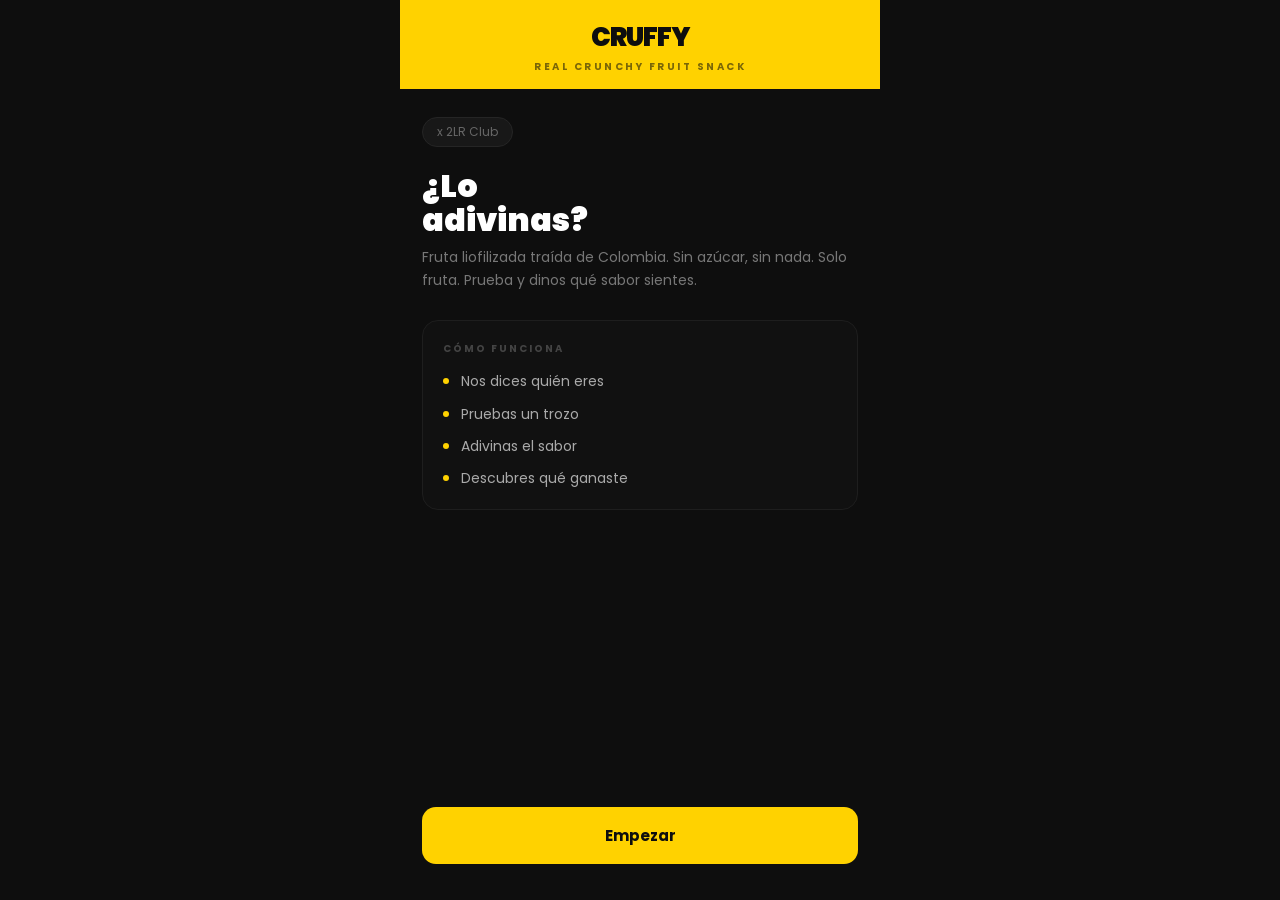
==== index.html @ 28d256d6 "feat: landing page Try & Guess con integración Google Sheets Flujo completo: formulario de lead → el" ====
<!DOCTYPE html>
<html lang="es">
<head>
  <meta charset="UTF-8" />
  <meta name="viewport" content="width=device-width, initial-scale=1.0, maximum-scale=1.0" />
  <meta name="description" content="Prueba Cruffy — fruta liofilizada de Colombia, sin azúcar. Adivina el sabor y gana un descuento." />
  <title>Cruffy — Try &amp; Guess</title>

  <!-- Preconnect para reducir latencia de fuentes -->
  <link rel="preconnect" href="https://fonts.googleapis.com" />
  <link rel="preconnect" href="https://fonts.gstatic.com" crossorigin />
  <link
    href="https://fonts.googleapis.com/css2?family=Poppins:wght@400;600;700;900&display=swap"
    rel="stylesheet"
  />

  <link rel="stylesheet" href="style.css" />
</head>
<body>
  <div class="app" role="main">

    <!-- ══════════════════════════════════════════ -->
    <!-- STEP 0: LANDING                           -->
    <!-- ══════════════════════════════════════════ -->
    <section class="step active" id="step-0" aria-label="Bienvenida">
      <header class="header" role="banner">
        <div class="brand" aria-label="Cruffy">CRUFFY</div>
        <div class="tagline" aria-hidden="true">Real crunchy fruit snack</div>
      </header>

      <div class="content">
        <div class="partner-badge" id="partner-badge" aria-label="Activación en colaboración con">x 2LR Club</div>

        <h1 class="step-title">¿Lo<br />adivinas?</h1>
        <p class="step-sub">
          Fruta liofilizada traída de Colombia. Sin azúcar, sin nada. Solo fruta.
          Prueba y dinos qué sabor sientes.
        </p>

        <div class="how-card" aria-label="Cómo funciona">
          <div class="how-label" aria-hidden="true">Cómo funciona</div>
          <ol class="how-list">
            <li class="how-step">
              <span class="how-dot" aria-hidden="true"></span>
              <span class="how-text">Nos dices quién eres</span>
            </li>
            <li class="how-step">
              <span class="how-dot" aria-hidden="true"></span>
              <span class="how-text">Pruebas un trozo</span>
            </li>
            <li class="how-step">
              <span class="how-dot" aria-hidden="true"></span>
              <span class="how-text">Adivinas el sabor</span>
            </li>
            <li class="how-step">
              <span class="how-dot" aria-hidden="true"></span>
              <span class="how-text">Descubres qué ganaste</span>
            </li>
          </ol>
        </div>

        <div class="spacer"></div>
        <button class="btn-primary" id="btn-start" type="button">Empezar</button>
      </div>
    </section>

    <!-- ══════════════════════════════════════════ -->
    <!-- STEP 1: FORM                              -->
    <!-- ══════════════════════════════════════════ -->
    <section class="step" id="step-1" aria-label="Formulario de datos" aria-hidden="true">
      <header class="header" role="banner">
        <div class="brand" aria-label="Cruffy">CRUFFY</div>
        <div class="tagline" aria-hidden="true">Antes de probar</div>
      </header>

      <div class="content">
        <h1 class="step-title">Cuéntanos<br />un poco</h1>
        <p class="step-sub">Nada complicado. Solo para saber con quién estamos hablando.</p>

        <div class="alert" id="form-alert" role="alert" aria-live="assertive" aria-atomic="true">
          Necesitamos al menos un contacto (WhatsApp o email) para mandarte lo que ganas.
        </div>

        <form id="lead-form" novalidate>
          <div class="field">
            <label for="f-nombre">Tu nombre</label>
            <input
              type="text"
              id="f-nombre"
              name="nombre"
              placeholder="Cómo te llaman"
              autocomplete="given-name"
              required
              aria-required="true"
            />
          </div>

          <div class="field-row">
            <div class="field">
              <label for="f-whatsapp">WhatsApp</label>
              <input
                type="tel"
                id="f-whatsapp"
                name="whatsapp"
                placeholder="+39…"
                autocomplete="tel"
                inputmode="tel"
                aria-describedby="contact-note"
              />
            </div>
            <div class="field">
              <label for="f-email">Email</label>
              <input
                type="email"
                id="f-email"
                name="email"
                placeholder="tu@email.com"
                autocomplete="email"
                inputmode="email"
                aria-describedby="contact-note"
              />
            </div>
          </div>
          <p class="field-note" id="contact-note">
            Al menos uno. Te mandamos el resultado por donde prefieras.
          </p>

          <div class="field" style="margin-top: 6px">
            <label for="f-zona">
              ¿Por qué zona de Milán entrenas?
              <span class="label-optional" aria-label="opcional">— opcional</span>
            </label>
            <input
              type="text"
              id="f-zona"
              name="zona"
              placeholder="Navigli, Isola, Porta Romana…"
              aria-describedby="zona-hint"
            />
            <p class="field-note" id="zona-hint" style="margin-top:6px">
              Nos ayuda a llegar a tu gimnasio.
            </p>
          </div>

          <div class="spacer"></div>
          <button class="btn-primary" type="submit">A probar →</button>
        </form>
      </div>
    </section>

    <!-- ══════════════════════════════════════════ -->
    <!-- STEP 2: TASTE                             -->
    <!-- ══════════════════════════════════════════ -->
    <section class="step" id="step-2" aria-label="Elige el sabor" aria-hidden="true">
      <header class="header" role="banner">
        <div class="brand" aria-label="Cruffy">CRUFFY</div>
        <div class="tagline" aria-hidden="true">Momento de la verdad</div>
      </header>

      <div class="content">
        <div class="taste-card">
          <span class="taste-icon" aria-hidden="true">👆</span>
          <h2 class="taste-title">Toma un trozo</h2>
          <p class="taste-desc">
            Laura te da a probar. Mastícalo tranquilo. Cierra los ojos si quieres.
            ¿Qué fruta es?
          </p>
        </div>

        <p class="guess-hint" aria-label="Selecciona lo que sientes">¿Qué sientes?</p>

        <div class="flavor-grid" role="group" aria-label="Opciones de sabor">
          <button class="flavor-btn" type="button" data-flavor="mango" aria-label="Mango — dulce y tropical">
            <span class="f-emoji" aria-hidden="true">🥭</span>
            <span class="f-name">Mango</span>
            <span class="f-desc">Dulce, tropical</span>
          </button>
          <button class="flavor-btn" type="button" data-flavor="pina" aria-label="Piña — fresca y ácida">
            <span class="f-emoji" aria-hidden="true">🍍</span>
            <span class="f-name">Piña</span>
            <span class="f-desc">Fresca, ácida</span>
          </button>
        </div>
      </div>
    </section>

    <!-- ══════════════════════════════════════════ -->
    <!-- STEP 2B: TRANSITION                       -->
    <!-- ══════════════════════════════════════════ -->
    <section class="step" id="step-2b" aria-label="Cargando resultado" aria-hidden="true">
      <header class="header" role="banner">
        <div class="brand" aria-label="Cruffy">CRUFFY</div>
        <div class="tagline" aria-hidden="true">Un momento…</div>
      </header>

      <div class="content">
        <div class="spinner-wrap" role="status" aria-live="polite" aria-label="Revelando tu sabor, espera un momento">
          <div class="spin-ring" aria-hidden="true"></div>
          <p class="spin-text" aria-hidden="true">Revelando tu sabor…</p>
        </div>
      </div>
    </section>

    <!-- ══════════════════════════════════════════ -->
    <!-- STEP 3: RESULT + TICKET                   -->
    <!-- ══════════════════════════════════════════ -->
    <section class="step" id="step-3" aria-label="Tu resultado" aria-hidden="true">
      <header class="header" role="banner">
        <div class="brand" aria-label="Cruffy">CRUFFY</div>
        <div class="tagline" aria-hidden="true">Tu resultado</div>
      </header>

      <div class="content">

        <div class="result-badge correct pop-in" id="result-badge" role="status" aria-live="polite" aria-atomic="true">
          <span class="r-icon" id="r-icon" aria-hidden="true">🏆</span>
          <p class="r-title" id="r-title">¡Paladar de experto!</p>
          <p class="r-sub" id="r-sub">No cualquiera lo adivina a la primera. Eres de los nuestros.</p>
        </div>

        <div class="ticket" aria-label="Tu ticket de descuento">
          <div class="ticket-top">
            <p class="t-event-label" aria-hidden="true">Activación</p>
            <p class="t-event-name" id="ticket-event">2LR Club · Junio 2026</p>
          </div>

          <div class="t-section">
            <p class="t-label" id="prices-label">Si quieres el pack completo</p>
            <ul class="price-list" aria-labelledby="prices-label">
              <li class="price-item">
                <span class="p-desc">1 pack</span>
                <span class="p-price">€3.99</span>
              </li>
              <li class="price-item highlight">
                <span class="p-desc">2 packs — mango + piña</span>
                <span class="p-price">€7</span>
              </li>
              <li class="price-item">
                <span class="p-desc">6 packs · semana entera</span>
                <span class="p-price">€20</span>
              </li>
              <li class="price-item">
                <span class="p-desc">12 packs · dos semanas</span>
                <span class="p-price">€40</span>
              </li>
            </ul>
          </div>

          <div class="t-section">
            <p class="t-label" id="code-label">Tu código para pedirlo online</p>
            <div class="code-wrap" aria-labelledby="code-label">
              <p class="code-val" id="ticket-code">CRUFFY2LR</p>
              <p class="code-note" id="ticket-pct">12% OFF en cruffyfoods.com</p>
            </div>

            <div class="cd-wrap" aria-label="Tiempo restante del código">
              <p class="cd-label" aria-hidden="true">Válido durante</p>
              <div class="cd-row" role="timer" aria-live="off">
                <div class="cd-box">
                  <span class="cd-num" id="cd-d" aria-label="días">07</span>
                  <span class="cd-unit" aria-hidden="true">días</span>
                </div>
                <div class="cd-box">
                  <span class="cd-num" id="cd-h" aria-label="horas">00</span>
                  <span class="cd-unit" aria-hidden="true">horas</span>
                </div>
                <div class="cd-box">
                  <span class="cd-num" id="cd-m" aria-label="minutos">00</span>
                  <span class="cd-unit" aria-hidden="true">min</span>
                </div>
              </div>
            </div>
          </div>
        </div><!-- /ticket -->

        <a
          class="btn-ig"
          href="https://instagram.com/cruffy_eu"
          target="_blank"
          rel="noopener noreferrer"
          aria-label="Síguenos en Instagram, abre en nueva pestaña"
        >
          Síguenos en Instagram — @cruffy_eu
        </a>

        <p class="show-note" aria-live="polite">Muéstrale esta pantalla a Laura</p>

      </div>
    </section>

  </div><!-- /app -->

  <script src="app.js"></script>
</body>
</html>
---- style.css ----
/* ═══════════════════════════════════════════════
   CRUFFY — Try & Guess
   style.css
   ─────────────────────────────────────────────
   Secciones:
   1. Reset & base
   2. Layout de la app y steps
   3. Header
   4. Contenido general
   5. Cómo funciona
   6. Formulario
   7. Botones
   8. Paso "taste" — tarjeta y sabores
   9. Spinner / transición
   10. Resultado + ticket
   11. Countdown
   12. Botón Instagram + nota final
   13. Animaciones
   ═══════════════════════════════════════════════ */


/* ─── 1. Reset & base ─────────────────────────── */

*,
*::before,
*::after {
  margin: 0;
  padding: 0;
  box-sizing: border-box;
  -webkit-tap-highlight-color: transparent;
}

body {
  font-family: 'Poppins', sans-serif;
  background: #0E0E0E;
  color: #FFF;
  min-height: 100vh;
  display: flex;
  justify-content: center;
}

/* Reduce animaciones para usuarios que lo prefieren */
@media (prefers-reduced-motion: reduce) {
  *,
  *::before,
  *::after {
    animation-duration: 0.01ms !important;
    transition-duration: 0.01ms !important;
  }
}


/* ─── 2. Layout: app y steps ──────────────────── */

.app {
  width: 100%;
  max-width: 480px;
  min-height: 100vh;
}

.step {
  display: none;
  flex-direction: column;
  min-height: 100vh;
}

.step.active {
  display: flex;
}


/* ─── 3. Header ───────────────────────────────── */

.header {
  background: #FFD200;
  padding: 18px 24px 14px;
  text-align: center;
  flex-shrink: 0;
}

.brand {
  font-size: 26px;
  font-weight: 900;
  color: #0E0E0E;
  letter-spacing: -1px;
}

.tagline {
  font-size: 10px;
  font-weight: 700;
  color: #0E0E0E;
  letter-spacing: 2.5px;
  text-transform: uppercase;
  opacity: 0.55;
  margin-top: 2px;
}


/* ─── 4. Contenido general ────────────────────── */

.content {
  flex: 1;
  padding: 28px 22px 36px;
  display: flex;
  flex-direction: column;
}

.spacer {
  flex: 1;
  min-height: 24px;
}

.partner-badge {
  display: inline-flex;
  align-items: center;
  background: #181818;
  border: 1px solid #252525;
  border-radius: 20px;
  padding: 5px 14px;
  font-size: 12px;
  color: #666;
  margin-bottom: 22px;
  width: fit-content;
}

.step-title {
  font-size: 32px;
  font-weight: 900;
  line-height: 1.05;
  margin-bottom: 10px;
}

.step-sub {
  font-size: 14px;
  color: #777;
  line-height: 1.65;
  margin-bottom: 28px;
}


/* ─── 5. Cómo funciona ────────────────────────── */

.how-card {
  background: #111;
  border: 1px solid #1E1E1E;
  border-radius: 16px;
  padding: 20px;
  margin-bottom: 28px;
}

.how-label {
  font-size: 10px;
  font-weight: 700;
  letter-spacing: 2px;
  text-transform: uppercase;
  color: #444;
  margin-bottom: 14px;
}

.how-list {
  list-style: none;
}

.how-step {
  display: flex;
  align-items: flex-start;
  gap: 12px;
  margin-bottom: 12px;
}

.how-step:last-child {
  margin-bottom: 0;
}

.how-dot {
  width: 6px;
  height: 6px;
  background: #FFD200;
  border-radius: 50%;
  flex-shrink: 0;
  margin-top: 7px;
}

.how-text {
  font-size: 14px;
  color: #AAA;
  line-height: 1.45;
}


/* ─── 6. Formulario ───────────────────────────── */

.field {
  margin-bottom: 16px;
}

.field label {
  font-size: 10px;
  font-weight: 700;
  letter-spacing: 1.5px;
  text-transform: uppercase;
  color: #555;
  display: block;
  margin-bottom: 9px;
}

.label-optional {
  font-size: 10px;
  color: #3A3A3A;
  font-weight: 400;
  text-transform: none;
  letter-spacing: 0;
}

.field input {
  width: 100%;
  background: #111;
  border: 1.5px solid #222;
  border-radius: 12px;
  padding: 14px 16px;
  font-size: 16px;   /* ≥16px evita zoom en iOS */
  color: #FFF;
  font-family: 'Poppins', sans-serif;
  outline: none;
  transition: border-color 0.2s;
}

.field input:focus {
  border-color: #FFD200;
  /* Visible focus ring para teclado */
  box-shadow: 0 0 0 3px rgba(255, 210, 0, 0.18);
}

.field input::placeholder {
  color: #3A3A3A;
}

.field-row {
  display: grid;
  grid-template-columns: 1fr 1fr;
  gap: 12px;
}

.field-note {
  font-size: 11px;
  color: #444;
  margin-top: 6px;
  line-height: 1.4;
}

.alert {
  background: #1A1200;
  border: 1px solid #3A2D00;
  border-radius: 10px;
  padding: 12px 14px;
  font-size: 13px;
  color: #AA8800;
  margin-bottom: 14px;
  display: none;
}

.alert.visible {
  display: block;
}


/* ─── 7. Botones ──────────────────────────────── */

.btn-primary {
  width: 100%;
  background: #FFD200;
  color: #0E0E0E;
  border: none;
  border-radius: 14px;
  padding: 17px;
  font-size: 15px;
  font-weight: 700;
  cursor: pointer;
  font-family: 'Poppins', sans-serif;
  transition: transform 0.1s, opacity 0.1s;
}

.btn-primary:hover {
  opacity: 0.92;
}

.btn-primary:active {
  transform: scale(0.97);
  opacity: 0.85;
}

.btn-primary:focus-visible {
  outline: 3px solid #FFF;
  outline-offset: 3px;
}


/* ─── 8. Taste — tarjeta y sabores ───────────── */

.taste-card {
  background: #111;
  border: 1px solid #1E1E1E;
  border-radius: 20px;
  padding: 32px 24px;
  text-align: center;
  margin-bottom: 32px;
}

.taste-icon {
  font-size: 48px;
  margin-bottom: 14px;
  display: block;
}

.taste-title {
  font-size: 20px;
  font-weight: 700;
  margin-bottom: 8px;
}

.taste-desc {
  font-size: 14px;
  color: #777;
  line-height: 1.6;
}

.guess-hint {
  font-size: 11px;
  font-weight: 700;
  letter-spacing: 2px;
  text-transform: uppercase;
  color: #444;
  text-align: center;
  margin-bottom: 18px;
}

.flavor-grid {
  display: grid;
  grid-template-columns: 1fr 1fr;
  gap: 14px;
}

.flavor-btn {
  background: #111;
  border: 1.5px solid #222;
  border-radius: 20px;
  padding: 30px 14px;
  text-align: center;
  cursor: pointer;
  transition: border-color 0.2s, background 0.2s, transform 0.1s;
  font-family: 'Poppins', sans-serif;
  color: #FFF;
  width: 100%;
  display: flex;
  flex-direction: column;
  align-items: center;
}

.flavor-btn:hover {
  border-color: #333;
  background: #161616;
}

.flavor-btn:active {
  transform: scale(0.95);
}

.flavor-btn:focus-visible {
  outline: none;
  border-color: #FFD200;
  box-shadow: 0 0 0 3px rgba(255, 210, 0, 0.18);
}

.f-emoji {
  font-size: 42px;
  display: block;
  margin-bottom: 10px;
}

.f-name {
  font-size: 17px;
  font-weight: 700;
}

.f-desc {
  font-size: 11px;
  color: #666;
  margin-top: 4px;
}


/* ─── 9. Spinner / transición ─────────────────── */

.spinner-wrap {
  display: flex;
  flex-direction: column;
  align-items: center;
  justify-content: center;
  flex: 1;
  gap: 18px;
}

.spin-ring {
  width: 42px;
  height: 42px;
  border: 3px solid #1E1E1E;
  border-top: 3px solid #FFD200;
  border-radius: 50%;
  animation: spin 0.75s linear infinite;
}

.spin-text {
  font-size: 14px;
  color: #555;
}

@keyframes spin {
  to { transform: rotate(360deg); }
}


/* ─── 10. Resultado + ticket ──────────────────── */

.result-badge {
  border-radius: 20px;
  padding: 28px 22px;
  text-align: center;
  margin-bottom: 22px;
}

.result-badge.correct {
  background: #FFD200;
}

.result-badge.wrong {
  background: #F4956A;
}

.r-icon {
  font-size: 48px;
  display: block;
  margin-bottom: 10px;
}

.r-title {
  font-size: 22px;
  font-weight: 900;
  color: #0E0E0E;
}

.r-sub {
  font-size: 13px;
  color: #333;
  margin-top: 6px;
  line-height: 1.5;
}

.ticket {
  background: #111;
  border: 1px solid #1E1E1E;
  border-radius: 20px;
  overflow: hidden;
  margin-bottom: 16px;
}

.ticket-top {
  background: #F4956A;
  padding: 12px 20px;
  text-align: center;
}

.t-event-label {
  font-size: 9px;
  font-weight: 700;
  letter-spacing: 2px;
  text-transform: uppercase;
  color: #5A2500;
  opacity: 0.75;
}

.t-event-name {
  font-size: 15px;
  font-weight: 700;
  color: #0E0E0E;
}

.t-section {
  padding: 18px 20px;
  border-bottom: 1px solid #1A1A1A;
}

.t-section:last-child {
  border-bottom: none;
}

.t-label {
  font-size: 9px;
  font-weight: 700;
  letter-spacing: 1.5px;
  text-transform: uppercase;
  color: #444;
  margin-bottom: 12px;
}

.price-list {
  list-style: none;
  display: flex;
  flex-direction: column;
  gap: 10px;
}

.price-item {
  display: flex;
  justify-content: space-between;
  align-items: center;
}

.p-desc {
  font-size: 13px;
  color: #777;
}

.p-price {
  font-size: 14px;
  font-weight: 600;
  color: #CCC;
}

.price-item.highlight .p-desc {
  color: #FFD200;
  font-size: 13px;
}

.price-item.highlight .p-price {
  color: #FFD200;
  font-size: 15px;
  font-weight: 700;
}

.code-wrap {
  background: #0A0A0A;
  border: 1px solid #222;
  border-radius: 12px;
  padding: 16px;
  text-align: center;
}

.code-val {
  font-size: 20px;
  font-weight: 900;
  color: #FFD200;
  letter-spacing: 3px;
}

.code-note {
  font-size: 12px;
  color: #555;
  margin-top: 4px;
}


/* ─── 11. Countdown ───────────────────────────── */

.cd-wrap {
  margin-top: 14px;
  text-align: center;
}

.cd-label {
  font-size: 10px;
  color: #444;
  text-transform: uppercase;
  letter-spacing: 1px;
  margin-bottom: 8px;
}

.cd-row {
  display: flex;
  justify-content: center;
  gap: 10px;
}

.cd-box {
  background: #0A0A0A;
  border-radius: 10px;
  padding: 10px 14px;
  min-width: 54px;
  text-align: center;
}

.cd-num {
  font-size: 20px;
  font-weight: 900;
  color: #FFD200;
  display: block;
  line-height: 1;
}

.cd-unit {
  font-size: 9px;
  color: #444;
  text-transform: uppercase;
  letter-spacing: 1px;
  margin-top: 3px;
  display: block;
}


/* ─── 12. Botón Instagram + nota final ────────── */

.btn-ig {
  width: 100%;
  background: transparent;
  border: 1px solid #2A2A2A;
  color: #888;
  border-radius: 14px;
  padding: 15px;
  font-size: 14px;
  font-weight: 500;
  cursor: pointer;
  text-align: center;
  text-decoration: none;
  display: block;
  margin-bottom: 10px;
  font-family: 'Poppins', sans-serif;
  transition: background 0.2s, color 0.2s, border-color 0.2s;
}

.btn-ig:hover {
  background: #1A1A1A;
  color: #FFF;
  border-color: #444;
}

.btn-ig:active {
  background: #1A1A1A;
  color: #FFF;
}

.btn-ig:focus-visible {
  outline: 3px solid #FFD200;
  outline-offset: 3px;
}

.show-note {
  text-align: center;
  font-size: 11px;
  color: #333;
  padding-top: 4px;
}


/* ─── 13. Animaciones ─────────────────────────── */

@keyframes popIn {
  0%   { transform: scale(0.75); opacity: 0; }
  65%  { transform: scale(1.04); }
  100% { transform: scale(1);    opacity: 1; }
}

.pop-in {
  animation: popIn 0.45s cubic-bezier(0.175, 0.885, 0.32, 1.275) forwards;
}
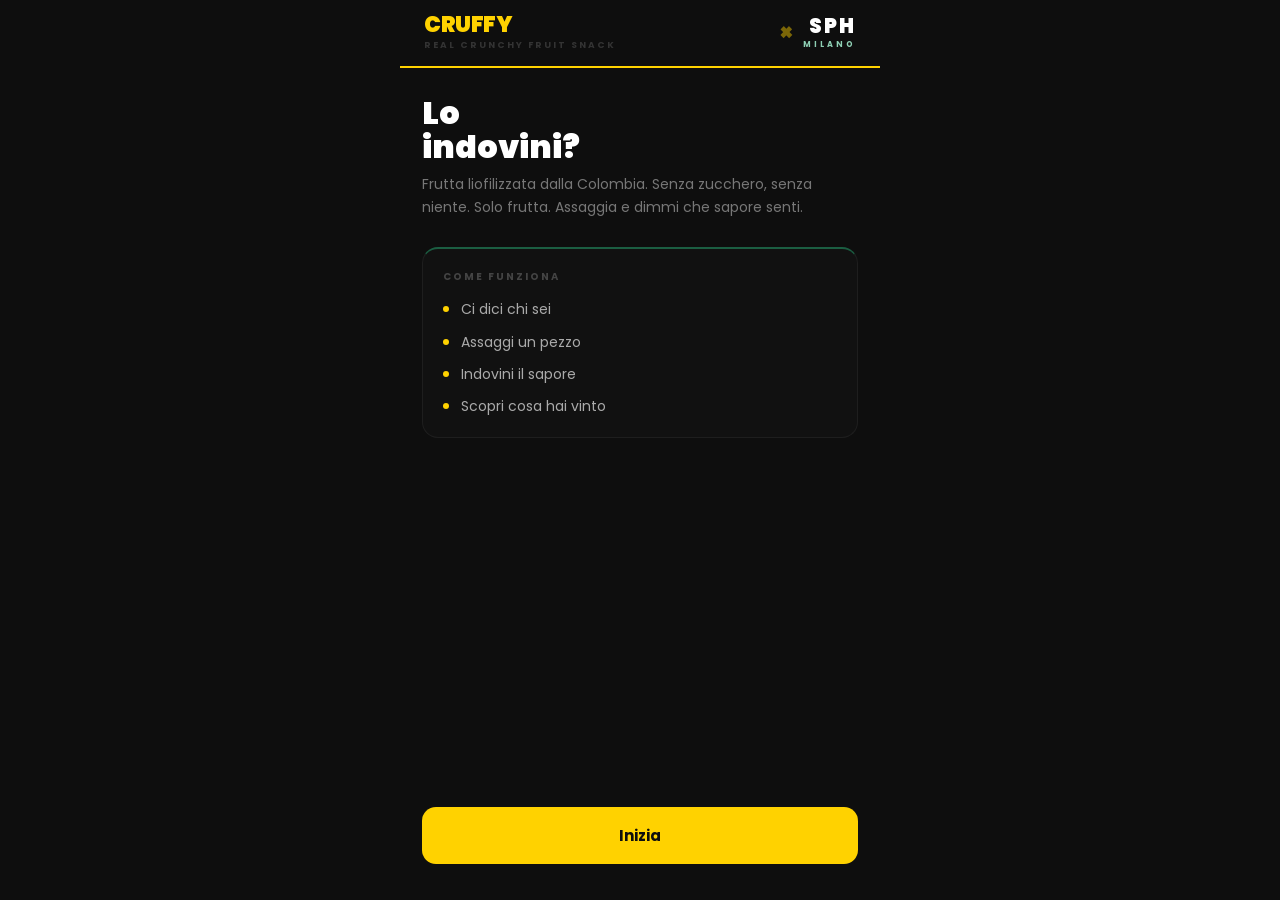
==== commit 2755b504: "feat: activación SPH Milano — diseño híbrido Cruffy × SPH, traducción al italiano - Header co-brande" ====
--- a/index.html
+++ b/index.html
@@ -3,8 +3,8 @@
 <head>
   <meta charset="UTF-8" />
   <meta name="viewport" content="width=device-width, initial-scale=1.0, maximum-scale=1.0" />
-  <meta name="description" content="Prueba Cruffy — fruta liofilizada de Colombia, sin azúcar. Adivina el sabor y gana un descuento." />
-  <title>Cruffy — Try &amp; Guess</title>
+  <meta name="description" content="Prova Cruffy a SPH Milano — frutta liofilizzata dalla Colombia, senza zucchero. Indovina il sapore e vinci uno sconto." />
+  <title>Cruffy × SPH Milano — Try &amp; Guess</title>
 
   <!-- Preconnect para reducir latencia de fuentes -->
   <link rel="preconnect" href="https://fonts.googleapis.com" />
@@ -24,126 +24,158 @@
     <!-- ══════════════════════════════════════════ -->
     <section class="step active" id="step-0" aria-label="Bienvenida">
       <header class="header" role="banner">
-        <div class="brand" aria-label="Cruffy">CRUFFY</div>
-        <div class="tagline" aria-hidden="true">Real crunchy fruit snack</div>
-      </header>
-
-      <div class="content">
-        <div class="partner-badge" id="partner-badge" aria-label="Activación en colaboración con">x 2LR Club</div>
-
-        <h1 class="step-title">¿Lo<br />adivinas?</h1>
+        <div class="collab-left">
+          <div class="brand" aria-label="Cruffy">CRUFFY</div>
+          <div class="collab-sub" aria-hidden="true">Real crunchy fruit snack</div>
+        </div>
+        <div class="collab-right" aria-label="In partnership con SPH Milano">
+          <span class="collab-times" aria-hidden="true">×</span>
+          <div class="collab-partner-block" aria-hidden="true">
+            <div class="collab-sph">SPH</div>
+            <div class="collab-sph-city">MILANO</div>
+          </div>
+        </div>
+      </header>
+
+      <div class="content">
+
+        <h1 class="step-title">Lo<br />indovini?</h1>
         <p class="step-sub">
-          Fruta liofilizada traída de Colombia. Sin azúcar, sin nada. Solo fruta.
-          Prueba y dinos qué sabor sientes.
+          Frutta liofilizzata dalla Colombia. Senza zucchero, senza niente. Solo frutta.
+          Assaggia e dimmi che sapore senti.
         </p>
 
-        <div class="how-card" aria-label="Cómo funciona">
-          <div class="how-label" aria-hidden="true">Cómo funciona</div>
+        <div class="how-card" aria-label="Come funziona">
+          <div class="how-label" aria-hidden="true">Come funziona</div>
           <ol class="how-list">
             <li class="how-step">
               <span class="how-dot" aria-hidden="true"></span>
-              <span class="how-text">Nos dices quién eres</span>
+              <span class="how-text">Ci dici chi sei</span>
             </li>
             <li class="how-step">
               <span class="how-dot" aria-hidden="true"></span>
-              <span class="how-text">Pruebas un trozo</span>
+              <span class="how-text">Assaggi un pezzo</span>
             </li>
             <li class="how-step">
               <span class="how-dot" aria-hidden="true"></span>
-              <span class="how-text">Adivinas el sabor</span>
+              <span class="how-text">Indovini il sapore</span>
             </li>
             <li class="how-step">
               <span class="how-dot" aria-hidden="true"></span>
-              <span class="how-text">Descubres qué ganaste</span>
+              <span class="how-text">Scopri cosa hai vinto</span>
             </li>
           </ol>
         </div>
 
         <div class="spacer"></div>
-        <button class="btn-primary" id="btn-start" type="button">Empezar</button>
+        <button class="btn-primary" id="btn-start" type="button">Inizia</button>
       </div>
     </section>
 
     <!-- ══════════════════════════════════════════ -->
     <!-- STEP 1: FORM                              -->
     <!-- ══════════════════════════════════════════ -->
-    <section class="step" id="step-1" aria-label="Formulario de datos" aria-hidden="true">
-      <header class="header" role="banner">
-        <div class="brand" aria-label="Cruffy">CRUFFY</div>
-        <div class="tagline" aria-hidden="true">Antes de probar</div>
-      </header>
-
-      <div class="content">
-        <h1 class="step-title">Cuéntanos<br />un poco</h1>
-        <p class="step-sub">Nada complicado. Solo para saber con quién estamos hablando.</p>
+    <section class="step" id="step-1" aria-label="Modulo dati" aria-hidden="true">
+
+      <header class="header" role="banner">
+        <div class="collab-left">
+          <div class="brand" aria-label="Cruffy">CRUFFY</div>
+          <div class="collab-sub" aria-hidden="true">Prima di assaggiare</div>
+        </div>
+        <div class="collab-right" aria-label="In partnership con SPH Milano">
+          <span class="collab-times" aria-hidden="true">×</span>
+          <div class="collab-partner-block" aria-hidden="true">
+            <div class="collab-sph">SPH</div>
+            <div class="collab-sph-city">MILANO</div>
+          </div>
+        </div>
+      </header>
+
+      <div class="content">
+
+        <p class="form-pretitle" aria-hidden="true">Profilo atleta</p>
+        <h1 class="step-title">Raccontaci<br />un po'</h1>
+        <p class="step-sub">Niente di complicato. Solo per sapere con chi stiamo parlando.</p>
 
         <div class="alert" id="form-alert" role="alert" aria-live="assertive" aria-atomic="true">
-          Necesitamos al menos un contacto (WhatsApp o email) para mandarte lo que ganas.
+          Abbiamo bisogno di almeno un contatto (WhatsApp o email) per mandarti quello che hai vinto.
         </div>
 
         <form id="lead-form" novalidate>
-          <div class="field">
-            <label for="f-nombre">Tu nombre</label>
-            <input
-              type="text"
-              id="f-nombre"
-              name="nombre"
-              placeholder="Cómo te llaman"
-              autocomplete="given-name"
-              required
-              aria-required="true"
-            />
-          </div>
-
-          <div class="field-row">
+
+          <div class="form-card">
+
+            <!-- Nome -->
             <div class="field">
-              <label for="f-whatsapp">WhatsApp</label>
+              <label for="f-nombre">Il tuo nome</label>
               <input
-                type="tel"
-                id="f-whatsapp"
-                name="whatsapp"
-                placeholder="+39…"
-                autocomplete="tel"
-                inputmode="tel"
-                aria-describedby="contact-note"
+                type="text"
+                id="f-nombre"
+                name="nombre"
+                placeholder="Come ti chiamano"
+                autocomplete="given-name"
+                required
+                aria-required="true"
               />
             </div>
-            <div class="field">
-              <label for="f-email">Email</label>
+
+            <div class="form-divider" aria-hidden="true"></div>
+
+            <!-- Contatti -->
+            <div class="field-row">
+              <div class="field">
+                <label for="f-whatsapp">WhatsApp</label>
+                <input
+                  type="tel"
+                  id="f-whatsapp"
+                  name="whatsapp"
+                  placeholder="+39…"
+                  autocomplete="tel"
+                  inputmode="tel"
+                  aria-describedby="contact-note"
+                />
+              </div>
+              <div class="field">
+                <label for="f-email">Email</label>
+                <input
+                  type="email"
+                  id="f-email"
+                  name="email"
+                  placeholder="tua@email.com"
+                  autocomplete="email"
+                  inputmode="email"
+                  aria-describedby="contact-note"
+                />
+              </div>
+            </div>
+            <p class="field-note" id="contact-note">
+              Almeno uno. Ti mandiamo il risultato dove preferisci.
+            </p>
+
+            <div class="form-divider" aria-hidden="true"></div>
+
+            <!-- Zona -->
+            <div class="field" style="margin-bottom: 0">
+              <label for="f-zona">
+                In quale zona di Milano giochi a padel?
+                <span class="label-optional" aria-label="facoltativo">— facoltativo</span>
+              </label>
               <input
-                type="email"
-                id="f-email"
-                name="email"
-                placeholder="tu@email.com"
-                autocomplete="email"
-                inputmode="email"
-                aria-describedby="contact-note"
+                type="text"
+                id="f-zona"
+                name="zona"
+                placeholder="Barona, Navigli, Porta Genova…"
+                aria-describedby="zona-hint"
               />
-            </div>
-          </div>
-          <p class="field-note" id="contact-note">
-            Al menos uno. Te mandamos el resultado por donde prefieras.
-          </p>
-
-          <div class="field" style="margin-top: 6px">
-            <label for="f-zona">
-              ¿Por qué zona de Milán entrenas?
-              <span class="label-optional" aria-label="opcional">— opcional</span>
-            </label>
-            <input
-              type="text"
-              id="f-zona"
-              name="zona"
-              placeholder="Navigli, Isola, Porta Romana…"
-              aria-describedby="zona-hint"
-            />
-            <p class="field-note" id="zona-hint" style="margin-top:6px">
-              Nos ayuda a llegar a tu gimnasio.
-            </p>
-          </div>
+              <p class="field-note" id="zona-hint" style="margin-top:6px">
+                Ci aiuta a sapere dove trovarti.
+              </p>
+            </div>
+
+          </div><!-- /form-card -->
 
           <div class="spacer"></div>
-          <button class="btn-primary" type="submit">A probar →</button>
+          <button class="btn-primary" type="submit">Assaggia →</button>
         </form>
       </div>
     </section>
@@ -151,34 +183,43 @@
     <!-- ══════════════════════════════════════════ -->
     <!-- STEP 2: TASTE                             -->
     <!-- ══════════════════════════════════════════ -->
-    <section class="step" id="step-2" aria-label="Elige el sabor" aria-hidden="true">
-      <header class="header" role="banner">
-        <div class="brand" aria-label="Cruffy">CRUFFY</div>
-        <div class="tagline" aria-hidden="true">Momento de la verdad</div>
+    <section class="step" id="step-2" aria-label="Scegli il sapore" aria-hidden="true">
+      <header class="header" role="banner">
+        <div class="collab-left">
+          <div class="brand" aria-label="Cruffy">CRUFFY</div>
+          <div class="collab-sub" aria-hidden="true">Il momento della verità</div>
+        </div>
+        <div class="collab-right" aria-label="In partnership con SPH Milano">
+          <span class="collab-times" aria-hidden="true">×</span>
+          <div class="collab-partner-block" aria-hidden="true">
+            <div class="collab-sph">SPH</div>
+            <div class="collab-sph-city">MILANO</div>
+          </div>
+        </div>
       </header>
 
       <div class="content">
         <div class="taste-card">
           <span class="taste-icon" aria-hidden="true">👆</span>
-          <h2 class="taste-title">Toma un trozo</h2>
+          <h2 class="taste-title">Prendi un pezzo</h2>
           <p class="taste-desc">
-            Laura te da a probar. Mastícalo tranquilo. Cierra los ojos si quieres.
-            ¿Qué fruta es?
+            Assaggia il pezzo che ti diamo. Masticalo con calma. Chiudi gli occhi se vuoi.
+            Che frutto è?
           </p>
         </div>
 
-        <p class="guess-hint" aria-label="Selecciona lo que sientes">¿Qué sientes?</p>
-
-        <div class="flavor-grid" role="group" aria-label="Opciones de sabor">
-          <button class="flavor-btn" type="button" data-flavor="mango" aria-label="Mango — dulce y tropical">
+        <p class="guess-hint" aria-label="Seleziona quello che senti">Cosa senti?</p>
+
+        <div class="flavor-grid" role="group" aria-label="Opzioni di sapore">
+          <button class="flavor-btn" type="button" data-flavor="mango" aria-label="Mango — dolce e tropicale">
             <span class="f-emoji" aria-hidden="true">🥭</span>
             <span class="f-name">Mango</span>
-            <span class="f-desc">Dulce, tropical</span>
+            <span class="f-desc">Dolce, tropicale</span>
           </button>
-          <button class="flavor-btn" type="button" data-flavor="pina" aria-label="Piña — fresca y ácida">
+          <button class="flavor-btn" type="button" data-flavor="pina" aria-label="Ananas — fresco e acidulo">
             <span class="f-emoji" aria-hidden="true">🍍</span>
-            <span class="f-name">Piña</span>
-            <span class="f-desc">Fresca, ácida</span>
+            <span class="f-name">Ananas</span>
+            <span class="f-desc">Fresco, acidulo</span>
           </button>
         </div>
       </div>
@@ -187,16 +228,25 @@
     <!-- ══════════════════════════════════════════ -->
     <!-- STEP 2B: TRANSITION                       -->
     <!-- ══════════════════════════════════════════ -->
-    <section class="step" id="step-2b" aria-label="Cargando resultado" aria-hidden="true">
-      <header class="header" role="banner">
-        <div class="brand" aria-label="Cruffy">CRUFFY</div>
-        <div class="tagline" aria-hidden="true">Un momento…</div>
-      </header>
-
-      <div class="content">
-        <div class="spinner-wrap" role="status" aria-live="polite" aria-label="Revelando tu sabor, espera un momento">
+    <section class="step" id="step-2b" aria-label="Caricamento risultato" aria-hidden="true">
+      <header class="header" role="banner">
+        <div class="collab-left">
+          <div class="brand" aria-label="Cruffy">CRUFFY</div>
+          <div class="collab-sub" aria-hidden="true">Un momento…</div>
+        </div>
+        <div class="collab-right" aria-label="In partnership con SPH Milano">
+          <span class="collab-times" aria-hidden="true">×</span>
+          <div class="collab-partner-block" aria-hidden="true">
+            <div class="collab-sph">SPH</div>
+            <div class="collab-sph-city">MILANO</div>
+          </div>
+        </div>
+      </header>
+
+      <div class="content">
+        <div class="spinner-wrap" role="status" aria-live="polite" aria-label="Stiamo rivelando il tuo sapore, aspetta un momento">
           <div class="spin-ring" aria-hidden="true"></div>
-          <p class="spin-text" aria-hidden="true">Revelando tu sabor…</p>
+          <p class="spin-text" aria-hidden="true">Stiamo rivelando il tuo sapore…</p>
         </div>
       </div>
     </section>
@@ -204,68 +254,77 @@
     <!-- ══════════════════════════════════════════ -->
     <!-- STEP 3: RESULT + TICKET                   -->
     <!-- ══════════════════════════════════════════ -->
-    <section class="step" id="step-3" aria-label="Tu resultado" aria-hidden="true">
-      <header class="header" role="banner">
-        <div class="brand" aria-label="Cruffy">CRUFFY</div>
-        <div class="tagline" aria-hidden="true">Tu resultado</div>
+    <section class="step" id="step-3" aria-label="Il tuo risultato" aria-hidden="true">
+      <header class="header" role="banner">
+        <div class="collab-left">
+          <div class="brand" aria-label="Cruffy">CRUFFY</div>
+          <div class="collab-sub" aria-hidden="true">Il tuo risultato</div>
+        </div>
+        <div class="collab-right" aria-label="In partnership con SPH Milano">
+          <span class="collab-times" aria-hidden="true">×</span>
+          <div class="collab-partner-block" aria-hidden="true">
+            <div class="collab-sph">SPH</div>
+            <div class="collab-sph-city">MILANO</div>
+          </div>
+        </div>
       </header>
 
       <div class="content">
 
         <div class="result-badge correct pop-in" id="result-badge" role="status" aria-live="polite" aria-atomic="true">
           <span class="r-icon" id="r-icon" aria-hidden="true">🏆</span>
-          <p class="r-title" id="r-title">¡Paladar de experto!</p>
-          <p class="r-sub" id="r-sub">No cualquiera lo adivina a la primera. Eres de los nuestros.</p>
-        </div>
-
-        <div class="ticket" aria-label="Tu ticket de descuento">
+          <p class="r-title" id="r-title">Palato da esperto!</p>
+          <p class="r-sub" id="r-sub">Non tutti lo indovinano al primo tentativo. Sei dei nostri.</p>
+        </div>
+
+        <div class="ticket" aria-label="Il tuo ticket sconto">
           <div class="ticket-top">
-            <p class="t-event-label" aria-hidden="true">Activación</p>
-            <p class="t-event-name" id="ticket-event">2LR Club · Junio 2026</p>
+            <p class="t-event-label" aria-hidden="true">Attivazione</p>
+            <p class="t-event-name" id="ticket-event">SPH Milano · Giugno 2026</p>
           </div>
 
           <div class="t-section">
-            <p class="t-label" id="prices-label">Si quieres el pack completo</p>
+            <p class="t-label" id="prices-label">Se vuoi il pack completo</p>
             <ul class="price-list" aria-labelledby="prices-label">
               <li class="price-item">
                 <span class="p-desc">1 pack</span>
                 <span class="p-price">€3.99</span>
               </li>
               <li class="price-item highlight">
-                <span class="p-desc">2 packs — mango + piña</span>
+                <span class="p-desc">2 pack — mango + ananas</span>
                 <span class="p-price">€7</span>
               </li>
               <li class="price-item">
-                <span class="p-desc">6 packs · semana entera</span>
+                <span class="p-desc">6 pack · settimana intera</span>
                 <span class="p-price">€20</span>
               </li>
               <li class="price-item">
-                <span class="p-desc">12 packs · dos semanas</span>
+                <span class="p-desc">12 pack · due settimane</span>
                 <span class="p-price">€40</span>
               </li>
             </ul>
           </div>
 
           <div class="t-section">
-            <p class="t-label" id="code-label">Tu código para pedirlo online</p>
+            <p class="t-label" id="code-label">Il tuo codice per ordinare online</p>
             <div class="code-wrap" aria-labelledby="code-label">
-              <p class="code-val" id="ticket-code">CRUFFY2LR</p>
-              <p class="code-note" id="ticket-pct">12% OFF en cruffyfoods.com</p>
-            </div>
-
-            <div class="cd-wrap" aria-label="Tiempo restante del código">
-              <p class="cd-label" aria-hidden="true">Válido durante</p>
+              <p class="code-val" id="ticket-code">CRUFFYSPH</p>
+              <p class="code-note" id="ticket-pct">12% OFF su cruffyfoods.com</p>
+            </div>
+
+            <div class="cd-wrap" aria-label="Tempo rimanente del codice">
+              <p class="cd-label" aria-hidden="true">Valido per</p>
               <div class="cd-row" role="timer" aria-live="off">
                 <div class="cd-box">
-                  <span class="cd-num" id="cd-d" aria-label="días">07</span>
-                  <span class="cd-unit" aria-hidden="true">días</span>
+                  <span class="cd-num" id="cd-d" aria-label="giorni">07</span>
+                  <span class="cd-unit" aria-hidden="true">giorni</span>
                 </div>
                 <div class="cd-box">
-                  <span class="cd-num" id="cd-h" aria-label="horas">00</span>
-                  <span class="cd-unit" aria-hidden="true">horas</span>
+                  <span class="cd-num" id="cd-h" aria-label="ore">00</span>
+                  <span class="cd-unit" aria-hidden="true">ore</span>
                 </div>
                 <div class="cd-box">
-                  <span class="cd-num" id="cd-m" aria-label="minutos">00</span>
+                  <span class="cd-num" id="cd-m" aria-label="minuti">00</span>
                   <span class="cd-unit" aria-hidden="true">min</span>
                 </div>
               </div>
@@ -278,12 +337,12 @@
           href="https://instagram.com/cruffy_eu"
           target="_blank"
           rel="noopener noreferrer"
-          aria-label="Síguenos en Instagram, abre en nueva pestaña"
+          aria-label="Seguici su Instagram, apre in nuova scheda"
         >
-          Síguenos en Instagram — @cruffy_eu
+          Seguici su Instagram — @cruffy_eu
         </a>
 
-        <p class="show-note" aria-live="polite">Muéstrale esta pantalla a Laura</p>
+        <p class="show-note" aria-live="polite">Mostra questa schermata al team Cruffy</p>
 
       </div>
     </section>
--- a/style.css
+++ b/style.css
@@ -72,27 +72,25 @@
 /* ─── 3. Header ───────────────────────────────── */
 
 .header {
-  background: #FFD200;
-  padding: 18px 24px 14px;
-  text-align: center;
+  background: #0E0E0E;
+  padding: 14px 24px;
+  display: flex;
+  align-items: center;
+  justify-content: space-between;
+  border-bottom: 2px solid #FFD200;
   flex-shrink: 0;
 }
 
 .brand {
-  font-size: 26px;
+  font-size: 22px;
   font-weight: 900;
-  color: #0E0E0E;
-  letter-spacing: -1px;
+  color: #FFD200;
+  letter-spacing: -0.5px;
+  line-height: 1;
 }
 
 .tagline {
-  font-size: 10px;
-  font-weight: 700;
-  color: #0E0E0E;
-  letter-spacing: 2.5px;
-  text-transform: uppercase;
-  opacity: 0.55;
-  margin-top: 2px;
+  display: none;
 }
 
 
@@ -143,6 +141,7 @@
 .how-card {
   background: #111;
   border: 1px solid #1E1E1E;
+  border-top: 2px solid #1B5E42;
   border-radius: 16px;
   padding: 20px;
   margin-bottom: 28px;
@@ -227,8 +226,6 @@
 
 .field input:focus {
   border-color: #FFD200;
-  /* Visible focus ring para teclado */
-  box-shadow: 0 0 0 3px rgba(255, 210, 0, 0.18);
 }
 
 .field input::placeholder {
@@ -300,6 +297,7 @@
 .taste-card {
   background: #111;
   border: 1px solid #1E1E1E;
+  border-top: 2px solid #FFD200;
   border-radius: 20px;
   padding: 32px 24px;
   text-align: center;
@@ -433,7 +431,7 @@
 }
 
 .result-badge.wrong {
-  background: #F4956A;
+  background: #2A7A5A;
 }
 
 .r-icon {
@@ -441,6 +439,12 @@
   display: block;
   margin-bottom: 10px;
 }
+
+.result-badge.correct .r-title,
+.result-badge.correct .r-sub { color: #0E0E0E; }
+
+.result-badge.wrong .r-title { color: #FFF; }
+.result-badge.wrong .r-sub   { color: #B8DECE; }
 
 .r-title {
   font-size: 22px;
@@ -464,7 +468,7 @@
 }
 
 .ticket-top {
-  background: #F4956A;
+  background: #1B5E42;
   padding: 12px 20px;
   text-align: center;
 }
@@ -474,14 +478,14 @@
   font-weight: 700;
   letter-spacing: 2px;
   text-transform: uppercase;
-  color: #5A2500;
-  opacity: 0.75;
+  color: #8ECFB4;
+  opacity: 0.85;
 }
 
 .t-event-name {
   font-size: 15px;
   font-weight: 700;
-  color: #0E0E0E;
+  color: #FFF;
 }
 
 .t-section {
@@ -650,7 +654,82 @@
 }
 
 
-/* ─── 13. Animaciones ─────────────────────────── */
+/* ─── 13. Header co-branded (global) ─────────── */
+
+.collab-left { }
+
+.collab-sub {
+  font-size: 9px;
+  font-weight: 700;
+  color: #333;
+  letter-spacing: 2px;
+  text-transform: uppercase;
+  margin-top: 3px;
+}
+
+.collab-right {
+  display: flex;
+  align-items: center;
+  gap: 10px;
+}
+
+.collab-times {
+  font-size: 22px;
+  font-weight: 900;
+  color: #FFD200;
+  opacity: 0.45;
+  line-height: 1;
+}
+
+.collab-partner-block {
+  text-align: right;
+}
+
+.collab-sph {
+  font-size: 20px;
+  font-weight: 900;
+  color: #FFF;
+  letter-spacing: 2px;
+  line-height: 1;
+}
+
+.collab-sph-city {
+  font-size: 8px;
+  font-weight: 700;
+  color: #8ECFB4;
+  letter-spacing: 3px;
+  text-transform: uppercase;
+  margin-top: 3px;
+}
+
+
+/* ─── 14. Form híbrido Cruffy × SPH ──────────── */
+
+.form-pretitle {
+  font-size: 10px;
+  font-weight: 700;
+  letter-spacing: 3px;
+  text-transform: uppercase;
+  color: #8ECFB4;
+  margin-bottom: 8px;
+}
+
+.form-card {
+  background: #111;
+  border: 1px solid #222;
+  border-top: 2.5px solid #FFD200;
+  border-radius: 20px;
+  padding: 22px 18px 20px;
+  margin-bottom: 20px;
+}
+
+.form-divider {
+  height: 1px;
+  background: #1A1A1A;
+  margin: 18px 0 16px;
+}
+
+/* ─── 15. Animaciones ─────────────────────────── */
 
 @keyframes popIn {
   0%   { transform: scale(0.75); opacity: 0; }
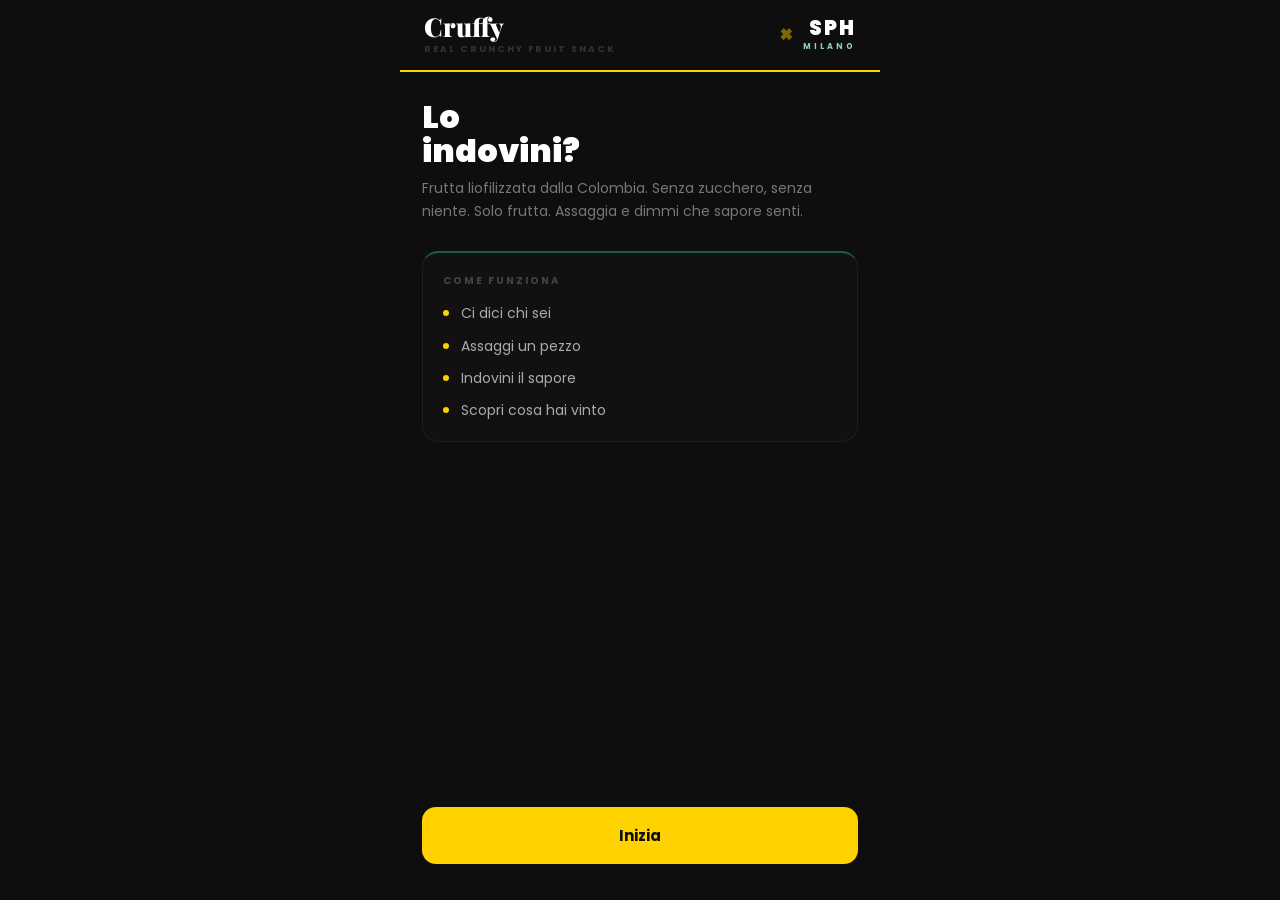
==== commit 3bfbc9f3: "feat: flujo IG gate + premios aleatorios + tipografía Playfair Display - Nuevo step-3: resultado + b" ====
--- a/index.html
+++ b/index.html
@@ -10,7 +10,7 @@
   <link rel="preconnect" href="https://fonts.googleapis.com" />
   <link rel="preconnect" href="https://fonts.gstatic.com" crossorigin />
   <link
-    href="https://fonts.googleapis.com/css2?family=Poppins:wght@400;600;700;900&display=swap"
+    href="https://fonts.googleapis.com/css2?family=Poppins:wght@400;600;700;900&family=Playfair+Display:wght@900&display=swap"
     rel="stylesheet"
   />
 
@@ -25,7 +25,7 @@
     <section class="step active" id="step-0" aria-label="Bienvenida">
       <header class="header" role="banner">
         <div class="collab-left">
-          <div class="brand" aria-label="Cruffy">CRUFFY</div>
+          <div class="brand" aria-label="Cruffy">Cruffy</div>
           <div class="collab-sub" aria-hidden="true">Real crunchy fruit snack</div>
         </div>
         <div class="collab-right" aria-label="In partnership con SPH Milano">
@@ -79,7 +79,7 @@
 
       <header class="header" role="banner">
         <div class="collab-left">
-          <div class="brand" aria-label="Cruffy">CRUFFY</div>
+          <div class="brand" aria-label="Cruffy">Cruffy</div>
           <div class="collab-sub" aria-hidden="true">Prima di assaggiare</div>
         </div>
         <div class="collab-right" aria-label="In partnership con SPH Milano">
@@ -186,7 +186,7 @@
     <section class="step" id="step-2" aria-label="Scegli il sapore" aria-hidden="true">
       <header class="header" role="banner">
         <div class="collab-left">
-          <div class="brand" aria-label="Cruffy">CRUFFY</div>
+          <div class="brand" aria-label="Cruffy">Cruffy</div>
           <div class="collab-sub" aria-hidden="true">Il momento della verità</div>
         </div>
         <div class="collab-right" aria-label="In partnership con SPH Milano">
@@ -231,7 +231,7 @@
     <section class="step" id="step-2b" aria-label="Caricamento risultato" aria-hidden="true">
       <header class="header" role="banner">
         <div class="collab-left">
-          <div class="brand" aria-label="Cruffy">CRUFFY</div>
+          <div class="brand" aria-label="Cruffy">Cruffy</div>
           <div class="collab-sub" aria-hidden="true">Un momento…</div>
         </div>
         <div class="collab-right" aria-label="In partnership con SPH Milano">
@@ -252,12 +252,12 @@
     </section>
 
     <!-- ══════════════════════════════════════════ -->
-    <!-- STEP 3: RESULT + TICKET                   -->
+    <!-- STEP 3: RESULT + IG GATE                  -->
     <!-- ══════════════════════════════════════════ -->
     <section class="step" id="step-3" aria-label="Il tuo risultato" aria-hidden="true">
       <header class="header" role="banner">
         <div class="collab-left">
-          <div class="brand" aria-label="Cruffy">CRUFFY</div>
+          <div class="brand" aria-label="Cruffy">Cruffy</div>
           <div class="collab-sub" aria-hidden="true">Il tuo risultato</div>
         </div>
         <div class="collab-right" aria-label="In partnership con SPH Milano">
@@ -277,7 +277,66 @@
           <p class="r-sub" id="r-sub">Non tutti lo indovinano al primo tentativo. Sei dei nostri.</p>
         </div>
 
-        <div class="ticket" aria-label="Il tuo ticket sconto">
+        <!-- Instagram gate -->
+        <div class="ig-gate">
+          <p class="ig-gate-label" aria-hidden="true">Per riscattare il premio</p>
+          <a
+            class="btn-primary"
+            href="https://instagram.com/cruffy_eu"
+            target="_blank"
+            rel="noopener noreferrer"
+            aria-label="Seguici su Instagram @cruffy_eu, apre in nuova scheda"
+          >
+            Seguici su Instagram — @cruffy_eu
+          </a>
+          <p class="ig-gate-note">Poi mostra questa schermata al team Cruffy</p>
+        </div>
+
+        <div class="spacer"></div>
+
+        <!-- Bottone riservato al team per sbloccare il premio -->
+        <button
+          class="btn-unlock"
+          id="btn-unlock"
+          type="button"
+          aria-label="Sblocca il premio — solo per il team Cruffy"
+        >
+          Team Cruffy — Sblocca il premio →
+        </button>
+
+      </div>
+    </section>
+
+    <!-- ══════════════════════════════════════════ -->
+    <!-- STEP 4: PRIZE REVEAL                      -->
+    <!-- ══════════════════════════════════════════ -->
+    <section class="step" id="step-4" aria-label="Il tuo premio" aria-hidden="true">
+      <header class="header" role="banner">
+        <div class="collab-left">
+          <div class="brand" aria-label="Cruffy">Cruffy</div>
+          <div class="collab-sub" aria-hidden="true">Il tuo premio</div>
+        </div>
+        <div class="collab-right" aria-label="In partnership con SPH Milano">
+          <span class="collab-times" aria-hidden="true">×</span>
+          <div class="collab-partner-block" aria-hidden="true">
+            <div class="collab-sph">SPH</div>
+            <div class="collab-sph-city">MILANO</div>
+          </div>
+        </div>
+      </header>
+
+      <div class="content">
+
+        <!-- Premio aleatorio -->
+        <div class="prize-card pop-in" id="prize-card" role="status" aria-live="polite" aria-atomic="true">
+          <span class="prize-icon" id="prize-icon" aria-hidden="true">⚡</span>
+          <p class="prize-super" aria-hidden="true">Hai vinto</p>
+          <h2 class="prize-title" id="prize-title">Snack energetico gratis</h2>
+          <p class="prize-desc" id="prize-desc">Portalo a casa — è tuo.</p>
+        </div>
+
+        <!-- Ticket con código descuento -->
+        <div class="ticket" aria-label="Il tuo codice sconto">
           <div class="ticket-top">
             <p class="t-event-label" aria-hidden="true">Attivazione</p>
             <p class="t-event-name" id="ticket-event">SPH Milano · Giugno 2026</p>
@@ -332,16 +391,6 @@
           </div>
         </div><!-- /ticket -->
 
-        <a
-          class="btn-ig"
-          href="https://instagram.com/cruffy_eu"
-          target="_blank"
-          rel="noopener noreferrer"
-          aria-label="Seguici su Instagram, apre in nuova scheda"
-        >
-          Seguici su Instagram — @cruffy_eu
-        </a>
-
         <p class="show-note" aria-live="polite">Mostra questa schermata al team Cruffy</p>
 
       </div>
--- a/style.css
+++ b/style.css
@@ -82,10 +82,11 @@
 }
 
 .brand {
-  font-size: 22px;
+  font-family: 'Playfair Display', Georgia, serif;
+  font-size: 26px;
   font-weight: 900;
-  color: #FFD200;
-  letter-spacing: -0.5px;
+  color: #FFF;
+  letter-spacing: 0;
   line-height: 1;
 }
 
@@ -291,6 +292,13 @@
   outline-offset: 3px;
 }
 
+/* Permite usar btn-primary en <a> */
+a.btn-primary {
+  display: block;
+  text-decoration: none;
+  text-align: center;
+}
+
 
 /* ─── 8. Taste — tarjeta y sabores ───────────── */
 
@@ -729,7 +737,95 @@
   margin: 18px 0 16px;
 }
 
-/* ─── 15. Animaciones ─────────────────────────── */
+/* ─── 15. IG Gate (step 3) ───────────────────── */
+
+.ig-gate {
+  text-align: center;
+  margin-top: 22px;
+}
+
+.ig-gate-label {
+  font-size: 10px;
+  font-weight: 700;
+  letter-spacing: 2.5px;
+  text-transform: uppercase;
+  color: #8ECFB4;
+  margin-bottom: 14px;
+}
+
+.ig-gate-note {
+  font-size: 12px;
+  color: #444;
+  margin-top: 12px;
+  line-height: 1.55;
+}
+
+.btn-unlock {
+  width: 100%;
+  background: transparent;
+  border: 1px solid #1B5E42;
+  color: #8ECFB4;
+  border-radius: 14px;
+  padding: 14px;
+  font-size: 12px;
+  font-weight: 600;
+  cursor: pointer;
+  text-align: center;
+  font-family: 'Poppins', sans-serif;
+  letter-spacing: 0.5px;
+  transition: background 0.2s, color 0.2s;
+}
+
+.btn-unlock:hover  { background: #1B5E42; color: #FFF; }
+.btn-unlock:active { background: #164D35; color: #FFF; }
+
+.btn-unlock:focus-visible {
+  outline: 3px solid #8ECFB4;
+  outline-offset: 3px;
+}
+
+
+/* ─── 16. Prize card (step 4) ────────────────── */
+
+.prize-card {
+  background: #FFD200;
+  border-radius: 24px;
+  padding: 32px 24px 28px;
+  text-align: center;
+  margin-bottom: 22px;
+}
+
+.prize-icon {
+  font-size: 52px;
+  display: block;
+  margin-bottom: 10px;
+}
+
+.prize-super {
+  font-size: 10px;
+  font-weight: 700;
+  letter-spacing: 3px;
+  text-transform: uppercase;
+  color: #444;
+  margin-bottom: 6px;
+}
+
+.prize-title {
+  font-size: 24px;
+  font-weight: 900;
+  color: #0E0E0E;
+  line-height: 1.15;
+  margin-bottom: 8px;
+}
+
+.prize-desc {
+  font-size: 14px;
+  color: #333;
+  line-height: 1.5;
+}
+
+
+/* ─── 17. Animaciones ─────────────────────────── */
 
 @keyframes popIn {
   0%   { transform: scale(0.75); opacity: 0; }
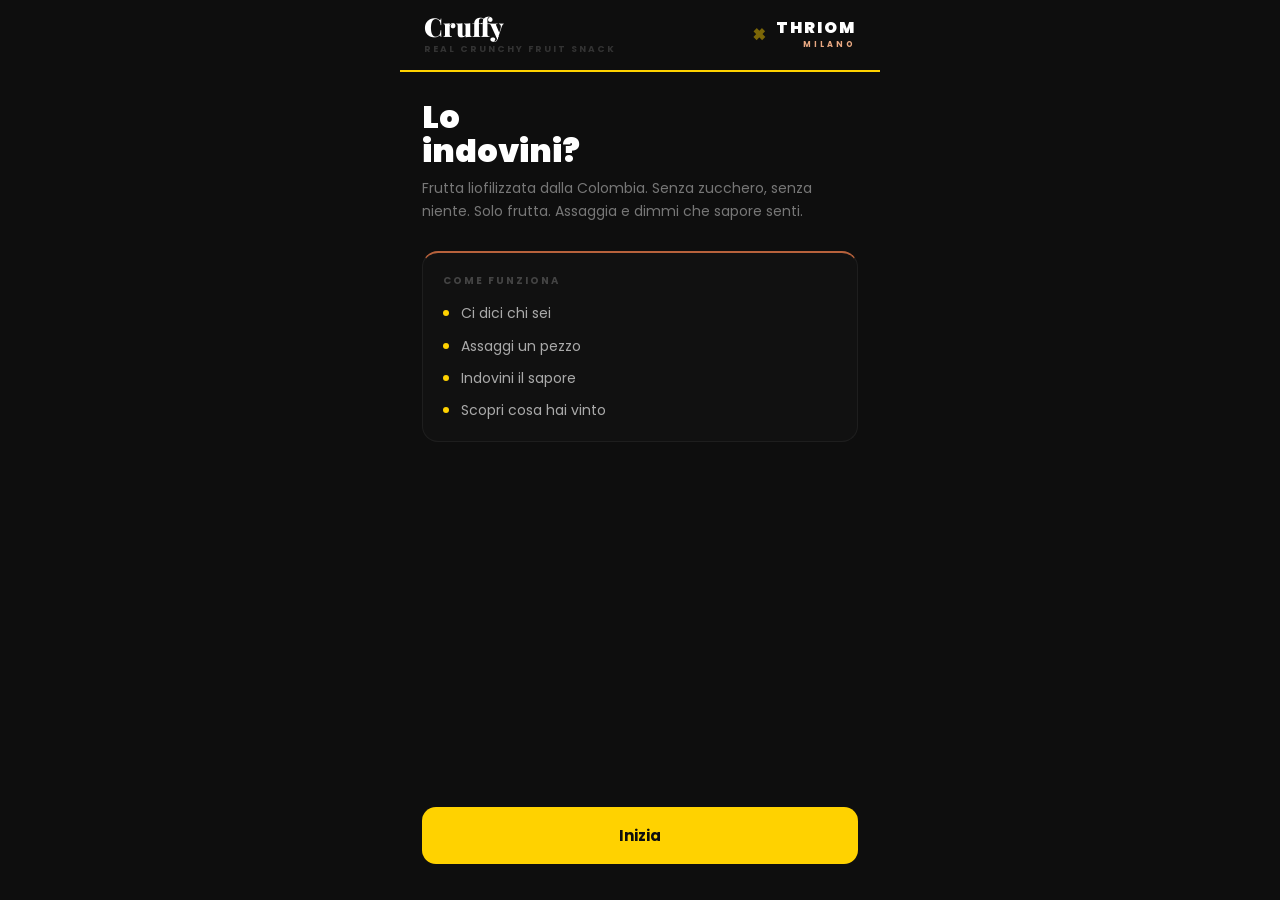
==== commit 2745bfc9: "feat: activación Thriom Milano — paleta ember brown, contenido actualizado - Partner: SPH Milano → T" ====
--- a/index.html
+++ b/index.html
@@ -3,8 +3,8 @@
 <head>
   <meta charset="UTF-8" />
   <meta name="viewport" content="width=device-width, initial-scale=1.0, maximum-scale=1.0" />
-  <meta name="description" content="Prova Cruffy a SPH Milano — frutta liofilizzata dalla Colombia, senza zucchero. Indovina il sapore e vinci uno sconto." />
-  <title>Cruffy × SPH Milano — Try &amp; Guess</title>
+  <meta name="description" content="Prova Cruffy da Thriom Milano — frutta liofilizzata dalla Colombia, senza zucchero. Indovina il sapore e vinci uno sconto." />
+  <title>Cruffy × Thriom — Try &amp; Guess</title>
 
   <!-- Preconnect para reducir latencia de fuentes -->
   <link rel="preconnect" href="https://fonts.googleapis.com" />
@@ -28,10 +28,10 @@
           <div class="brand" aria-label="Cruffy">Cruffy</div>
           <div class="collab-sub" aria-hidden="true">Real crunchy fruit snack</div>
         </div>
-        <div class="collab-right" aria-label="In partnership con SPH Milano">
-          <span class="collab-times" aria-hidden="true">×</span>
-          <div class="collab-partner-block" aria-hidden="true">
-            <div class="collab-sph">SPH</div>
+        <div class="collab-right" aria-label="In partnership con Thriom Milano">
+          <span class="collab-times" aria-hidden="true">×</span>
+          <div class="collab-partner-block" aria-hidden="true">
+            <div class="collab-sph">THRIOM</div>
             <div class="collab-sph-city">MILANO</div>
           </div>
         </div>
@@ -82,10 +82,10 @@
           <div class="brand" aria-label="Cruffy">Cruffy</div>
           <div class="collab-sub" aria-hidden="true">Prima di assaggiare</div>
         </div>
-        <div class="collab-right" aria-label="In partnership con SPH Milano">
-          <span class="collab-times" aria-hidden="true">×</span>
-          <div class="collab-partner-block" aria-hidden="true">
-            <div class="collab-sph">SPH</div>
+        <div class="collab-right" aria-label="In partnership con Thriom Milano">
+          <span class="collab-times" aria-hidden="true">×</span>
+          <div class="collab-partner-block" aria-hidden="true">
+            <div class="collab-sph">THRIOM</div>
             <div class="collab-sph-city">MILANO</div>
           </div>
         </div>
@@ -157,14 +157,14 @@
             <!-- Zona -->
             <div class="field" style="margin-bottom: 0">
               <label for="f-zona">
-                In quale zona di Milano giochi a padel?
+                In quale zona di Milano ti alleni?
                 <span class="label-optional" aria-label="facoltativo">— facoltativo</span>
               </label>
               <input
                 type="text"
                 id="f-zona"
                 name="zona"
-                placeholder="Barona, Navigli, Porta Genova…"
+                placeholder="Risorgimento, P.ta Venezia, Navigli…"
                 aria-describedby="zona-hint"
               />
               <p class="field-note" id="zona-hint" style="margin-top:6px">
@@ -189,10 +189,10 @@
           <div class="brand" aria-label="Cruffy">Cruffy</div>
           <div class="collab-sub" aria-hidden="true">Il momento della verità</div>
         </div>
-        <div class="collab-right" aria-label="In partnership con SPH Milano">
-          <span class="collab-times" aria-hidden="true">×</span>
-          <div class="collab-partner-block" aria-hidden="true">
-            <div class="collab-sph">SPH</div>
+        <div class="collab-right" aria-label="In partnership con Thriom Milano">
+          <span class="collab-times" aria-hidden="true">×</span>
+          <div class="collab-partner-block" aria-hidden="true">
+            <div class="collab-sph">THRIOM</div>
             <div class="collab-sph-city">MILANO</div>
           </div>
         </div>
@@ -234,10 +234,10 @@
           <div class="brand" aria-label="Cruffy">Cruffy</div>
           <div class="collab-sub" aria-hidden="true">Un momento…</div>
         </div>
-        <div class="collab-right" aria-label="In partnership con SPH Milano">
-          <span class="collab-times" aria-hidden="true">×</span>
-          <div class="collab-partner-block" aria-hidden="true">
-            <div class="collab-sph">SPH</div>
+        <div class="collab-right" aria-label="In partnership con Thriom Milano">
+          <span class="collab-times" aria-hidden="true">×</span>
+          <div class="collab-partner-block" aria-hidden="true">
+            <div class="collab-sph">THRIOM</div>
             <div class="collab-sph-city">MILANO</div>
           </div>
         </div>
@@ -260,10 +260,10 @@
           <div class="brand" aria-label="Cruffy">Cruffy</div>
           <div class="collab-sub" aria-hidden="true">Il tuo risultato</div>
         </div>
-        <div class="collab-right" aria-label="In partnership con SPH Milano">
-          <span class="collab-times" aria-hidden="true">×</span>
-          <div class="collab-partner-block" aria-hidden="true">
-            <div class="collab-sph">SPH</div>
+        <div class="collab-right" aria-label="In partnership con Thriom Milano">
+          <span class="collab-times" aria-hidden="true">×</span>
+          <div class="collab-partner-block" aria-hidden="true">
+            <div class="collab-sph">THRIOM</div>
             <div class="collab-sph-city">MILANO</div>
           </div>
         </div>
@@ -316,10 +316,10 @@
           <div class="brand" aria-label="Cruffy">Cruffy</div>
           <div class="collab-sub" aria-hidden="true">Il tuo premio</div>
         </div>
-        <div class="collab-right" aria-label="In partnership con SPH Milano">
-          <span class="collab-times" aria-hidden="true">×</span>
-          <div class="collab-partner-block" aria-hidden="true">
-            <div class="collab-sph">SPH</div>
+        <div class="collab-right" aria-label="In partnership con Thriom Milano">
+          <span class="collab-times" aria-hidden="true">×</span>
+          <div class="collab-partner-block" aria-hidden="true">
+            <div class="collab-sph">THRIOM</div>
             <div class="collab-sph-city">MILANO</div>
           </div>
         </div>
@@ -339,7 +339,7 @@
         <div class="ticket" aria-label="Il tuo codice sconto">
           <div class="ticket-top">
             <p class="t-event-label" aria-hidden="true">Attivazione</p>
-            <p class="t-event-name" id="ticket-event">SPH Milano · Giugno 2026</p>
+            <p class="t-event-name" id="ticket-event">Thriom · Giugno 2026</p>
           </div>
 
           <div class="t-section">
@@ -367,8 +367,18 @@
           <div class="t-section">
             <p class="t-label" id="code-label">Il tuo codice per ordinare online</p>
             <div class="code-wrap" aria-labelledby="code-label">
-              <p class="code-val" id="ticket-code">CRUFFYSPH</p>
+              <p class="code-val" id="ticket-code">CRUFFYTHR</p>
               <p class="code-note" id="ticket-pct">12% OFF su cruffyfoods.com</p>
+              <a
+                class="btn-shop"
+                id="btn-shop"
+                href="https://www.cruffyfoods.com/discount/CRUFFYTHR?redirect=/cart"
+                target="_blank"
+                rel="noopener noreferrer"
+                aria-label="Vai al carrello con il tuo sconto già applicato"
+              >
+                Vai al carrello con lo sconto →
+              </a>
             </div>
 
             <div class="cd-wrap" aria-label="Tempo rimanente del codice">
--- a/style.css
+++ b/style.css
@@ -142,7 +142,7 @@
 .how-card {
   background: #111;
   border: 1px solid #1E1E1E;
-  border-top: 2px solid #1B5E42;
+  border-top: 2px solid #B8623C;
   border-radius: 16px;
   padding: 20px;
   margin-bottom: 28px;
@@ -439,7 +439,7 @@
 }
 
 .result-badge.wrong {
-  background: #2A7A5A;
+  background: #C4724A;
 }
 
 .r-icon {
@@ -452,7 +452,7 @@
 .result-badge.correct .r-sub { color: #0E0E0E; }
 
 .result-badge.wrong .r-title { color: #FFF; }
-.result-badge.wrong .r-sub   { color: #B8DECE; }
+.result-badge.wrong .r-sub   { color: #F0C4A8; }
 
 .r-title {
   font-size: 22px;
@@ -476,7 +476,7 @@
 }
 
 .ticket-top {
-  background: #1B5E42;
+  background: #B8623C;
   padding: 12px 20px;
   text-align: center;
 }
@@ -486,7 +486,7 @@
   font-weight: 700;
   letter-spacing: 2px;
   text-transform: uppercase;
-  color: #8ECFB4;
+  color: #E8A882;
   opacity: 0.85;
 }
 
@@ -568,6 +568,28 @@
   font-size: 12px;
   color: #555;
   margin-top: 4px;
+}
+
+.btn-shop {
+  display: block;
+  margin-top: 14px;
+  background: #FFD200;
+  color: #0E0E0E;
+  border-radius: 12px;
+  padding: 13px;
+  font-size: 14px;
+  font-weight: 700;
+  text-align: center;
+  text-decoration: none;
+  font-family: 'Poppins', sans-serif;
+  transition: opacity 0.1s, transform 0.1s;
+}
+
+.btn-shop:hover   { opacity: 0.92; }
+.btn-shop:active  { transform: scale(0.97); opacity: 0.85; }
+.btn-shop:focus-visible {
+  outline: 3px solid #FFF;
+  outline-offset: 3px;
 }
 
 
@@ -694,7 +716,7 @@
 }
 
 .collab-sph {
-  font-size: 20px;
+  font-size: 16px;
   font-weight: 900;
   color: #FFF;
   letter-spacing: 2px;
@@ -704,21 +726,21 @@
 .collab-sph-city {
   font-size: 8px;
   font-weight: 700;
-  color: #8ECFB4;
+  color: #E8A882;
   letter-spacing: 3px;
   text-transform: uppercase;
   margin-top: 3px;
 }
 
 
-/* ─── 14. Form híbrido Cruffy × SPH ──────────── */
+/* ─── 14. Form híbrido Cruffy × Thriom ───────── */
 
 .form-pretitle {
   font-size: 10px;
   font-weight: 700;
   letter-spacing: 3px;
   text-transform: uppercase;
-  color: #8ECFB4;
+  color: #E8A882;
   margin-bottom: 8px;
 }
 
@@ -749,7 +771,7 @@
   font-weight: 700;
   letter-spacing: 2.5px;
   text-transform: uppercase;
-  color: #8ECFB4;
+  color: #E8A882;
   margin-bottom: 14px;
 }
 
@@ -763,8 +785,8 @@
 .btn-unlock {
   width: 100%;
   background: transparent;
-  border: 1px solid #1B5E42;
-  color: #8ECFB4;
+  border: 1px solid #B8623C;
+  color: #E8A882;
   border-radius: 14px;
   padding: 14px;
   font-size: 12px;
@@ -776,11 +798,11 @@
   transition: background 0.2s, color 0.2s;
 }
 
-.btn-unlock:hover  { background: #1B5E42; color: #FFF; }
-.btn-unlock:active { background: #164D35; color: #FFF; }
+.btn-unlock:hover  { background: #B8623C; color: #FFF; }
+.btn-unlock:active { background: #9A4A28; color: #FFF; }
 
 .btn-unlock:focus-visible {
-  outline: 3px solid #8ECFB4;
+  outline: 3px solid #E8A882;
   outline-offset: 3px;
 }
 
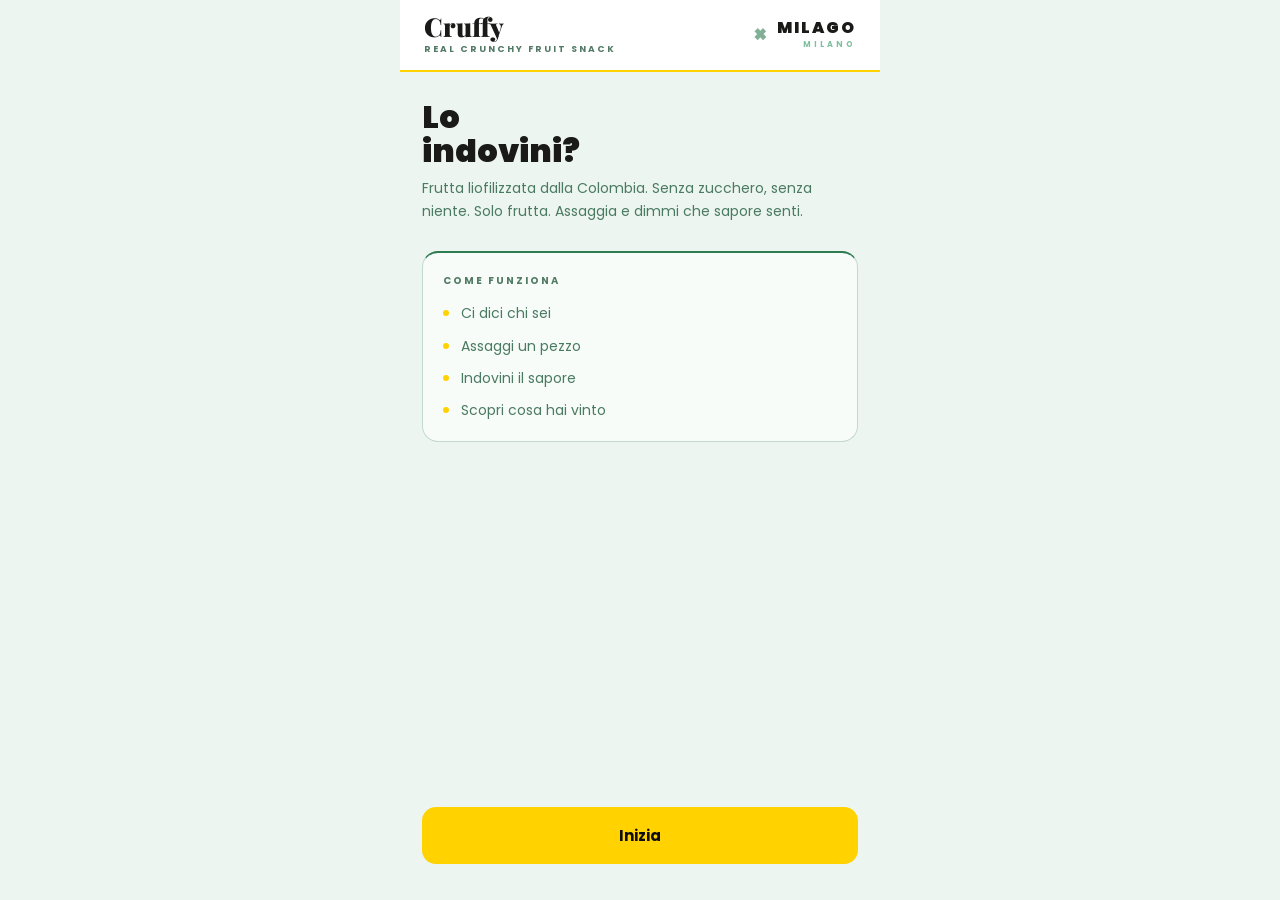
==== commit d3c81651: "feat: attivazione Milago Fitness — palette verde, partner e codice aggiornati Co-Authored-By: Claude" ====
--- a/index.html
+++ b/index.html
@@ -3,8 +3,8 @@
 <head>
   <meta charset="UTF-8" />
   <meta name="viewport" content="width=device-width, initial-scale=1.0, maximum-scale=1.0" />
-  <meta name="description" content="Prova Cruffy da Thriom Milano — frutta liofilizzata dalla Colombia, senza zucchero. Indovina il sapore e vinci uno sconto." />
-  <title>Cruffy × Thriom — Try &amp; Guess</title>
+  <meta name="description" content="Prova Cruffy da Milago Fitness Milano — frutta liofilizzata dalla Colombia, senza zucchero. Indovina il sapore e vinci uno sconto." />
+  <title>Cruffy × Milago Fitness — Try &amp; Guess</title>
 
   <!-- Preconnect para reducir latencia de fuentes -->
   <link rel="preconnect" href="https://fonts.googleapis.com" />
@@ -28,10 +28,10 @@
           <div class="brand" aria-label="Cruffy">Cruffy</div>
           <div class="collab-sub" aria-hidden="true">Real crunchy fruit snack</div>
         </div>
-        <div class="collab-right" aria-label="In partnership con Thriom Milano">
-          <span class="collab-times" aria-hidden="true">×</span>
-          <div class="collab-partner-block" aria-hidden="true">
-            <div class="collab-sph">THRIOM</div>
+        <div class="collab-right" aria-label="In partnership con Milago Milano">
+          <span class="collab-times" aria-hidden="true">×</span>
+          <div class="collab-partner-block" aria-hidden="true">
+            <div class="collab-sph">MILAGO</div>
             <div class="collab-sph-city">MILANO</div>
           </div>
         </div>
@@ -82,10 +82,10 @@
           <div class="brand" aria-label="Cruffy">Cruffy</div>
           <div class="collab-sub" aria-hidden="true">Prima di assaggiare</div>
         </div>
-        <div class="collab-right" aria-label="In partnership con Thriom Milano">
-          <span class="collab-times" aria-hidden="true">×</span>
-          <div class="collab-partner-block" aria-hidden="true">
-            <div class="collab-sph">THRIOM</div>
+        <div class="collab-right" aria-label="In partnership con Milago Milano">
+          <span class="collab-times" aria-hidden="true">×</span>
+          <div class="collab-partner-block" aria-hidden="true">
+            <div class="collab-sph">MILAGO</div>
             <div class="collab-sph-city">MILANO</div>
           </div>
         </div>
@@ -189,10 +189,10 @@
           <div class="brand" aria-label="Cruffy">Cruffy</div>
           <div class="collab-sub" aria-hidden="true">Il momento della verità</div>
         </div>
-        <div class="collab-right" aria-label="In partnership con Thriom Milano">
-          <span class="collab-times" aria-hidden="true">×</span>
-          <div class="collab-partner-block" aria-hidden="true">
-            <div class="collab-sph">THRIOM</div>
+        <div class="collab-right" aria-label="In partnership con Milago Milano">
+          <span class="collab-times" aria-hidden="true">×</span>
+          <div class="collab-partner-block" aria-hidden="true">
+            <div class="collab-sph">MILAGO</div>
             <div class="collab-sph-city">MILANO</div>
           </div>
         </div>
@@ -234,10 +234,10 @@
           <div class="brand" aria-label="Cruffy">Cruffy</div>
           <div class="collab-sub" aria-hidden="true">Un momento…</div>
         </div>
-        <div class="collab-right" aria-label="In partnership con Thriom Milano">
-          <span class="collab-times" aria-hidden="true">×</span>
-          <div class="collab-partner-block" aria-hidden="true">
-            <div class="collab-sph">THRIOM</div>
+        <div class="collab-right" aria-label="In partnership con Milago Milano">
+          <span class="collab-times" aria-hidden="true">×</span>
+          <div class="collab-partner-block" aria-hidden="true">
+            <div class="collab-sph">MILAGO</div>
             <div class="collab-sph-city">MILANO</div>
           </div>
         </div>
@@ -260,10 +260,10 @@
           <div class="brand" aria-label="Cruffy">Cruffy</div>
           <div class="collab-sub" aria-hidden="true">Il tuo risultato</div>
         </div>
-        <div class="collab-right" aria-label="In partnership con Thriom Milano">
-          <span class="collab-times" aria-hidden="true">×</span>
-          <div class="collab-partner-block" aria-hidden="true">
-            <div class="collab-sph">THRIOM</div>
+        <div class="collab-right" aria-label="In partnership con Milago Milano">
+          <span class="collab-times" aria-hidden="true">×</span>
+          <div class="collab-partner-block" aria-hidden="true">
+            <div class="collab-sph">MILAGO</div>
             <div class="collab-sph-city">MILANO</div>
           </div>
         </div>
@@ -316,10 +316,10 @@
           <div class="brand" aria-label="Cruffy">Cruffy</div>
           <div class="collab-sub" aria-hidden="true">Il tuo premio</div>
         </div>
-        <div class="collab-right" aria-label="In partnership con Thriom Milano">
-          <span class="collab-times" aria-hidden="true">×</span>
-          <div class="collab-partner-block" aria-hidden="true">
-            <div class="collab-sph">THRIOM</div>
+        <div class="collab-right" aria-label="In partnership con Milago Milano">
+          <span class="collab-times" aria-hidden="true">×</span>
+          <div class="collab-partner-block" aria-hidden="true">
+            <div class="collab-sph">MILAGO</div>
             <div class="collab-sph-city">MILANO</div>
           </div>
         </div>
@@ -339,7 +339,7 @@
         <div class="ticket" aria-label="Il tuo codice sconto">
           <div class="ticket-top">
             <p class="t-event-label" aria-hidden="true">Attivazione</p>
-            <p class="t-event-name" id="ticket-event">Thriom · Giugno 2026</p>
+            <p class="t-event-name" id="ticket-event">Milago · Giugno 2026</p>
           </div>
 
           <div class="t-section">
--- a/style.css
+++ b/style.css
@@ -32,8 +32,8 @@
 
 body {
   font-family: 'Poppins', sans-serif;
-  background: #0E0E0E;
-  color: #FFF;
+  background: #EDF5F0;
+  color: #1A1A18;
   min-height: 100vh;
   display: flex;
   justify-content: center;
@@ -72,7 +72,7 @@
 /* ─── 3. Header ───────────────────────────────── */
 
 .header {
-  background: #0E0E0E;
+  background: #FFF;
   padding: 14px 24px;
   display: flex;
   align-items: center;
@@ -85,7 +85,7 @@
   font-family: 'Playfair Display', Georgia, serif;
   font-size: 26px;
   font-weight: 900;
-  color: #FFF;
+  color: #1A1A18;
   letter-spacing: 0;
   line-height: 1;
 }
@@ -112,12 +112,12 @@
 .partner-badge {
   display: inline-flex;
   align-items: center;
-  background: #181818;
-  border: 1px solid #252525;
+  background: #DFF0E8;
+  border: 1px solid #C4D9CD;
   border-radius: 20px;
   padding: 5px 14px;
   font-size: 12px;
-  color: #666;
+  color: #527A65;
   margin-bottom: 22px;
   width: fit-content;
 }
@@ -131,7 +131,7 @@
 
 .step-sub {
   font-size: 14px;
-  color: #777;
+  color: #4A7A62;
   line-height: 1.65;
   margin-bottom: 28px;
 }
@@ -140,9 +140,9 @@
 /* ─── 5. Cómo funciona ────────────────────────── */
 
 .how-card {
-  background: #111;
-  border: 1px solid #1E1E1E;
-  border-top: 2px solid #B8623C;
+  background: #F8FCF9;
+  border: 1px solid #C4D9CD;
+  border-top: 2px solid #2E7D52;
   border-radius: 16px;
   padding: 20px;
   margin-bottom: 28px;
@@ -153,7 +153,7 @@
   font-weight: 700;
   letter-spacing: 2px;
   text-transform: uppercase;
-  color: #444;
+  color: #527A65;
   margin-bottom: 14px;
 }
 
@@ -183,7 +183,7 @@
 
 .how-text {
   font-size: 14px;
-  color: #AAA;
+  color: #4A7A62;
   line-height: 1.45;
 }
 
@@ -199,14 +199,14 @@
   font-weight: 700;
   letter-spacing: 1.5px;
   text-transform: uppercase;
-  color: #555;
+  color: #3A5A47;
   display: block;
   margin-bottom: 9px;
 }
 
 .label-optional {
   font-size: 10px;
-  color: #3A3A3A;
+  color: #6A8A78;
   font-weight: 400;
   text-transform: none;
   letter-spacing: 0;
@@ -214,23 +214,23 @@
 
 .field input {
   width: 100%;
-  background: #111;
-  border: 1.5px solid #222;
+  background: #F8FCF9;
+  border: 1.5px solid #C4D9CD;
   border-radius: 12px;
   padding: 14px 16px;
   font-size: 16px;   /* ≥16px evita zoom en iOS */
-  color: #FFF;
+  color: #1A1A18;
   font-family: 'Poppins', sans-serif;
   outline: none;
   transition: border-color 0.2s;
 }
 
 .field input:focus {
-  border-color: #FFD200;
+  border-color: #2E7D52;
 }
 
 .field input::placeholder {
-  color: #3A3A3A;
+  color: #88B09A;
 }
 
 .field-row {
@@ -241,18 +241,18 @@
 
 .field-note {
   font-size: 11px;
-  color: #444;
+  color: #6A8A78;
   margin-top: 6px;
   line-height: 1.4;
 }
 
 .alert {
-  background: #1A1200;
-  border: 1px solid #3A2D00;
+  background: #EDFAF4;
+  border: 1px solid #A8D8BE;
   border-radius: 10px;
   padding: 12px 14px;
   font-size: 13px;
-  color: #AA8800;
+  color: #1A5430;
   margin-bottom: 14px;
   display: none;
 }
@@ -303,8 +303,8 @@
 /* ─── 8. Taste — tarjeta y sabores ───────────── */
 
 .taste-card {
-  background: #111;
-  border: 1px solid #1E1E1E;
+  background: #F8FCF9;
+  border: 1px solid #C4D9CD;
   border-top: 2px solid #FFD200;
   border-radius: 20px;
   padding: 32px 24px;
@@ -326,7 +326,7 @@
 
 .taste-desc {
   font-size: 14px;
-  color: #777;
+  color: #4A7A62;
   line-height: 1.6;
 }
 
@@ -335,7 +335,7 @@
   font-weight: 700;
   letter-spacing: 2px;
   text-transform: uppercase;
-  color: #444;
+  color: #527A65;
   text-align: center;
   margin-bottom: 18px;
 }
@@ -347,15 +347,15 @@
 }
 
 .flavor-btn {
-  background: #111;
-  border: 1.5px solid #222;
+  background: #F8FCF9;
+  border: 1.5px solid #C4D9CD;
   border-radius: 20px;
   padding: 30px 14px;
   text-align: center;
   cursor: pointer;
   transition: border-color 0.2s, background 0.2s, transform 0.1s;
   font-family: 'Poppins', sans-serif;
-  color: #FFF;
+  color: #1A1A18;
   width: 100%;
   display: flex;
   flex-direction: column;
@@ -363,8 +363,8 @@
 }
 
 .flavor-btn:hover {
-  border-color: #333;
-  background: #161616;
+  border-color: #2E7D52;
+  background: #EDF5F0;
 }
 
 .flavor-btn:active {
@@ -390,7 +390,7 @@
 
 .f-desc {
   font-size: 11px;
-  color: #666;
+  color: #6A8A78;
   margin-top: 4px;
 }
 
@@ -409,15 +409,15 @@
 .spin-ring {
   width: 42px;
   height: 42px;
-  border: 3px solid #1E1E1E;
-  border-top: 3px solid #FFD200;
+  border: 3px solid #C4D9CD;
+  border-top: 3px solid #2E7D52;
   border-radius: 50%;
   animation: spin 0.75s linear infinite;
 }
 
 .spin-text {
   font-size: 14px;
-  color: #555;
+  color: #4A7A62;
 }
 
 @keyframes spin {
@@ -468,15 +468,15 @@
 }
 
 .ticket {
-  background: #111;
-  border: 1px solid #1E1E1E;
+  background: #F8FCF9;
+  border: 1px solid #C4D9CD;
   border-radius: 20px;
   overflow: hidden;
   margin-bottom: 16px;
 }
 
 .ticket-top {
-  background: #B8623C;
+  background: #2E7D52;
   padding: 12px 20px;
   text-align: center;
 }
@@ -486,7 +486,7 @@
   font-weight: 700;
   letter-spacing: 2px;
   text-transform: uppercase;
-  color: #E8A882;
+  color: #80BFA0;
   opacity: 0.85;
 }
 
@@ -498,7 +498,7 @@
 
 .t-section {
   padding: 18px 20px;
-  border-bottom: 1px solid #1A1A1A;
+  border-bottom: 1px solid #D4E8DC;
 }
 
 .t-section:last-child {
@@ -510,7 +510,7 @@
   font-weight: 700;
   letter-spacing: 1.5px;
   text-transform: uppercase;
-  color: #444;
+  color: #527A65;
   margin-bottom: 12px;
 }
 
@@ -529,13 +529,13 @@
 
 .p-desc {
   font-size: 13px;
-  color: #777;
+  color: #4A7A62;
 }
 
 .p-price {
   font-size: 14px;
   font-weight: 600;
-  color: #CCC;
+  color: #2A1F14;
 }
 
 .price-item.highlight .p-desc {
@@ -550,8 +550,8 @@
 }
 
 .code-wrap {
-  background: #0A0A0A;
-  border: 1px solid #222;
+  background: #DFF0E8;
+  border: 1px solid #C4D9CD;
   border-radius: 12px;
   padding: 16px;
   text-align: center;
@@ -566,7 +566,7 @@
 
 .code-note {
   font-size: 12px;
-  color: #555;
+  color: #4A7A62;
   margin-top: 4px;
 }
 
@@ -588,7 +588,7 @@
 .btn-shop:hover   { opacity: 0.92; }
 .btn-shop:active  { transform: scale(0.97); opacity: 0.85; }
 .btn-shop:focus-visible {
-  outline: 3px solid #FFF;
+  outline: 3px solid #2E7D52;
   outline-offset: 3px;
 }
 
@@ -602,7 +602,7 @@
 
 .cd-label {
   font-size: 10px;
-  color: #444;
+  color: #527A65;
   text-transform: uppercase;
   letter-spacing: 1px;
   margin-bottom: 8px;
@@ -615,7 +615,7 @@
 }
 
 .cd-box {
-  background: #0A0A0A;
+  background: #DFF0E8;
   border-radius: 10px;
   padding: 10px 14px;
   min-width: 54px;
@@ -632,7 +632,7 @@
 
 .cd-unit {
   font-size: 9px;
-  color: #444;
+  color: #527A65;
   text-transform: uppercase;
   letter-spacing: 1px;
   margin-top: 3px;
@@ -645,8 +645,8 @@
 .btn-ig {
   width: 100%;
   background: transparent;
-  border: 1px solid #2A2A2A;
-  color: #888;
+  border: 1px solid #C4D9CD;
+  color: #4A7A62;
   border-radius: 14px;
   padding: 15px;
   font-size: 14px;
@@ -661,14 +661,14 @@
 }
 
 .btn-ig:hover {
-  background: #1A1A1A;
-  color: #FFF;
-  border-color: #444;
+  background: #EDF5F0;
+  color: #1A1A18;
+  border-color: #2E7D52;
 }
 
 .btn-ig:active {
-  background: #1A1A1A;
-  color: #FFF;
+  background: #EDF5F0;
+  color: #1A1A18;
 }
 
 .btn-ig:focus-visible {
@@ -679,7 +679,7 @@
 .show-note {
   text-align: center;
   font-size: 11px;
-  color: #333;
+  color: #4A7A62;
   padding-top: 4px;
 }
 
@@ -691,7 +691,7 @@
 .collab-sub {
   font-size: 9px;
   font-weight: 700;
-  color: #333;
+  color: #527A65;
   letter-spacing: 2px;
   text-transform: uppercase;
   margin-top: 3px;
@@ -706,8 +706,8 @@
 .collab-times {
   font-size: 22px;
   font-weight: 900;
-  color: #FFD200;
-  opacity: 0.45;
+  color: #2E7D52;
+  opacity: 0.6;
   line-height: 1;
 }
 
@@ -718,7 +718,7 @@
 .collab-sph {
   font-size: 16px;
   font-weight: 900;
-  color: #FFF;
+  color: #1A1A18;
   letter-spacing: 2px;
   line-height: 1;
 }
@@ -726,7 +726,7 @@
 .collab-sph-city {
   font-size: 8px;
   font-weight: 700;
-  color: #E8A882;
+  color: #80BFA0;
   letter-spacing: 3px;
   text-transform: uppercase;
   margin-top: 3px;
@@ -740,14 +740,14 @@
   font-weight: 700;
   letter-spacing: 3px;
   text-transform: uppercase;
-  color: #E8A882;
+  color: #80BFA0;
   margin-bottom: 8px;
 }
 
 .form-card {
-  background: #111;
-  border: 1px solid #222;
-  border-top: 2.5px solid #FFD200;
+  background: #FFF;
+  border: 1px solid #C4D9CD;
+  border-top: 2.5px solid #2E7D52;
   border-radius: 20px;
   padding: 22px 18px 20px;
   margin-bottom: 20px;
@@ -755,8 +755,35 @@
 
 .form-divider {
   height: 1px;
-  background: #1A1A1A;
+  background: #D4E8DC;
   margin: 18px 0 16px;
+}
+
+/* Inputs y labels dentro del form card claro */
+.form-card .field label {
+  color: #3A5A47;
+}
+
+.form-card .label-optional {
+  color: #6A8A78;
+}
+
+.form-card .field input {
+  background: #F5FAF7;
+  border: 1.5px solid #C4D9CD;
+  color: #2A1F14;
+}
+
+.form-card .field input::placeholder {
+  color: #88B09A;
+}
+
+.form-card .field input:focus {
+  border-color: #2E7D52;
+}
+
+.form-card .field-note {
+  color: #6A8A78;
 }
 
 /* ─── 15. IG Gate (step 3) ───────────────────── */
@@ -771,13 +798,13 @@
   font-weight: 700;
   letter-spacing: 2.5px;
   text-transform: uppercase;
-  color: #E8A882;
+  color: #80BFA0;
   margin-bottom: 14px;
 }
 
 .ig-gate-note {
   font-size: 12px;
-  color: #444;
+  color: #4A7A62;
   margin-top: 12px;
   line-height: 1.55;
 }
@@ -785,8 +812,8 @@
 .btn-unlock {
   width: 100%;
   background: transparent;
-  border: 1px solid #B8623C;
-  color: #E8A882;
+  border: 1px solid #2E7D52;
+  color: #80BFA0;
   border-radius: 14px;
   padding: 14px;
   font-size: 12px;
@@ -798,11 +825,11 @@
   transition: background 0.2s, color 0.2s;
 }
 
-.btn-unlock:hover  { background: #B8623C; color: #FFF; }
-.btn-unlock:active { background: #9A4A28; color: #FFF; }
+.btn-unlock:hover  { background: #2E7D52; color: #FFF; }
+.btn-unlock:active { background: #1A5C38; color: #FFF; }
 
 .btn-unlock:focus-visible {
-  outline: 3px solid #E8A882;
+  outline: 3px solid #80BFA0;
   outline-offset: 3px;
 }
 
